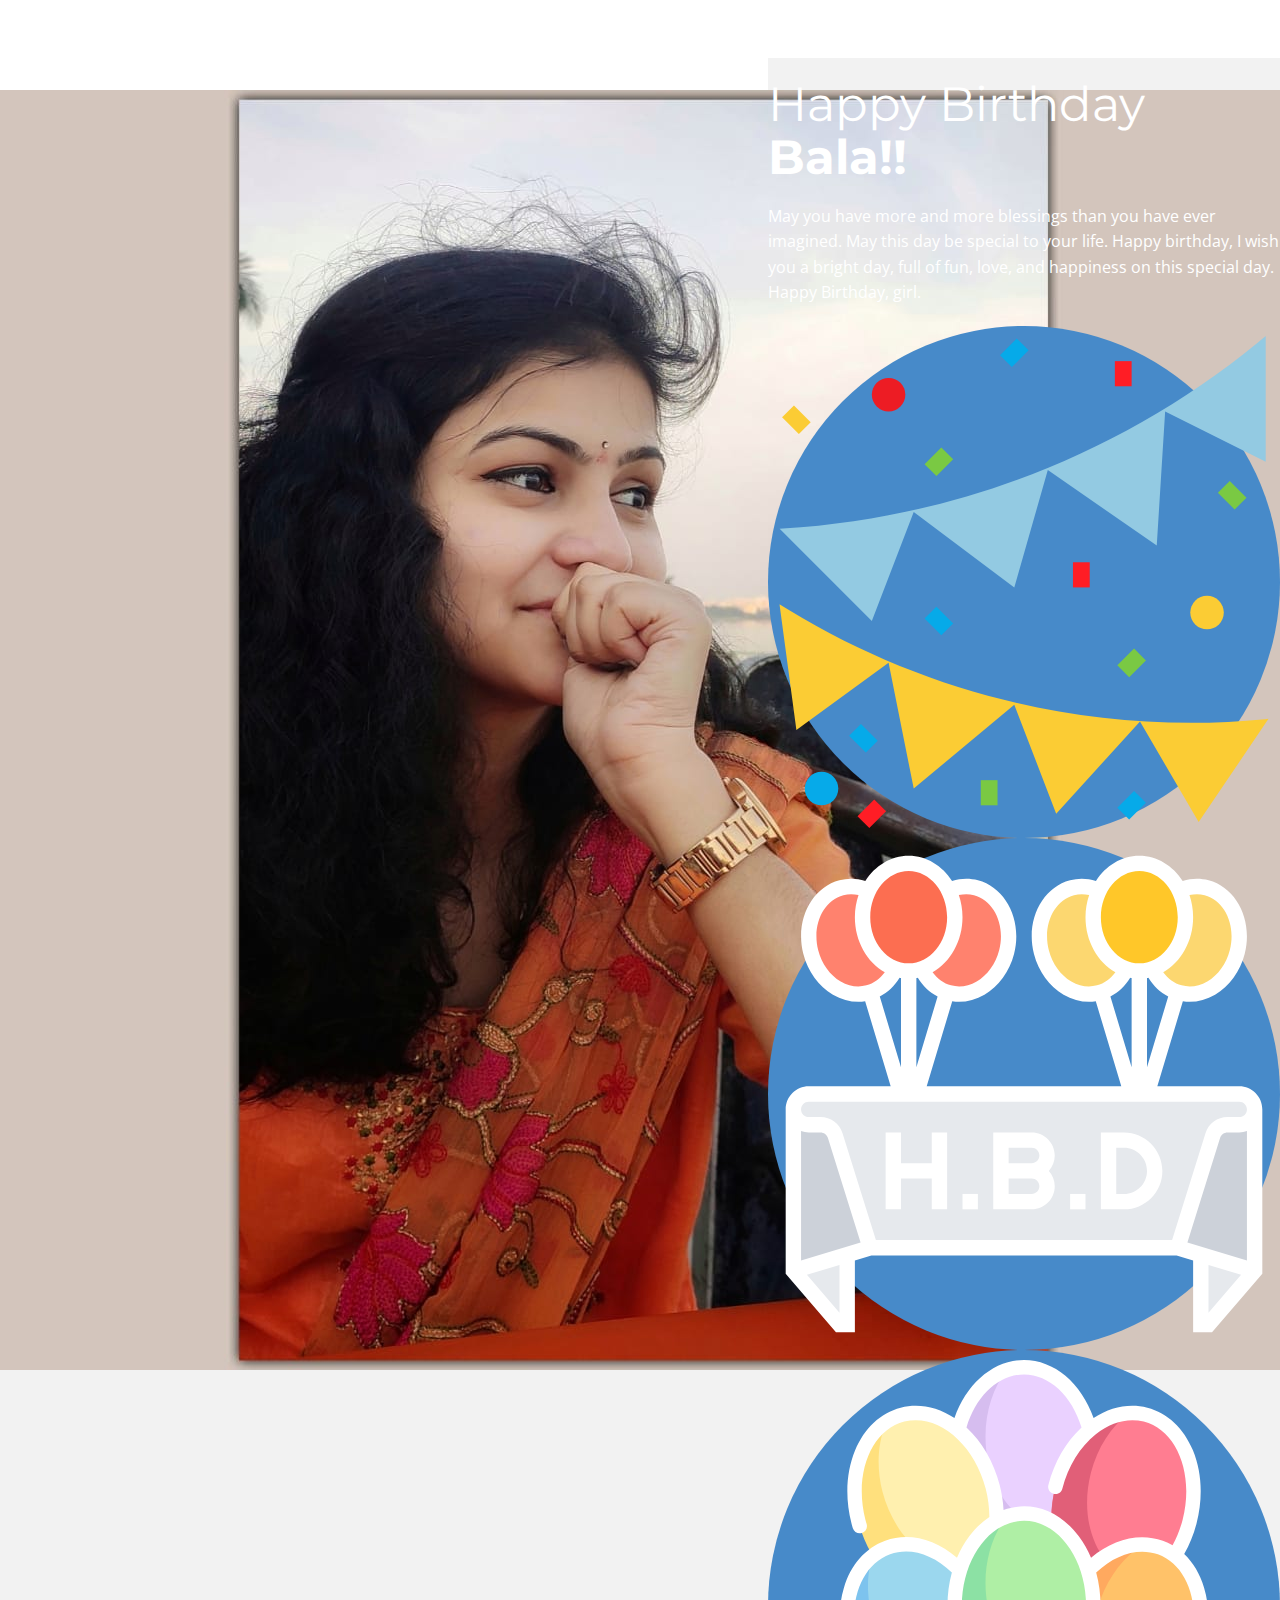
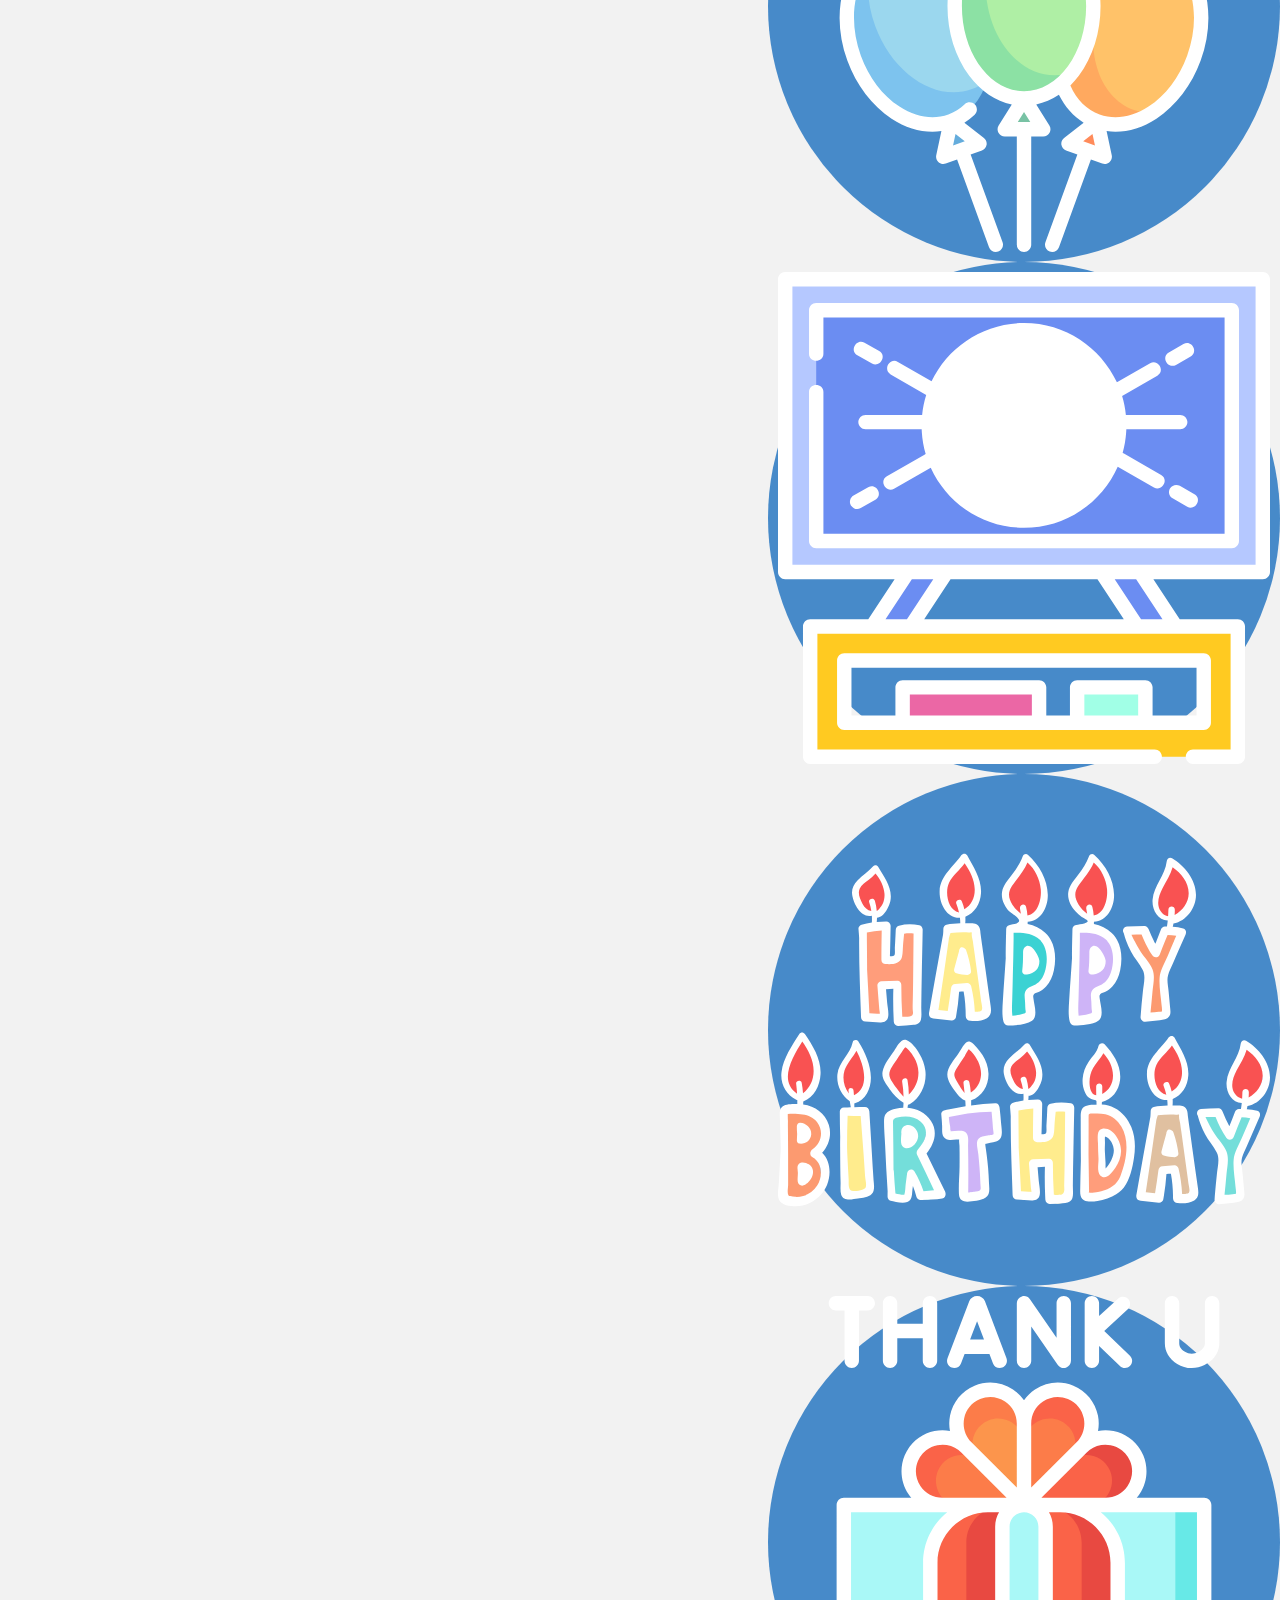
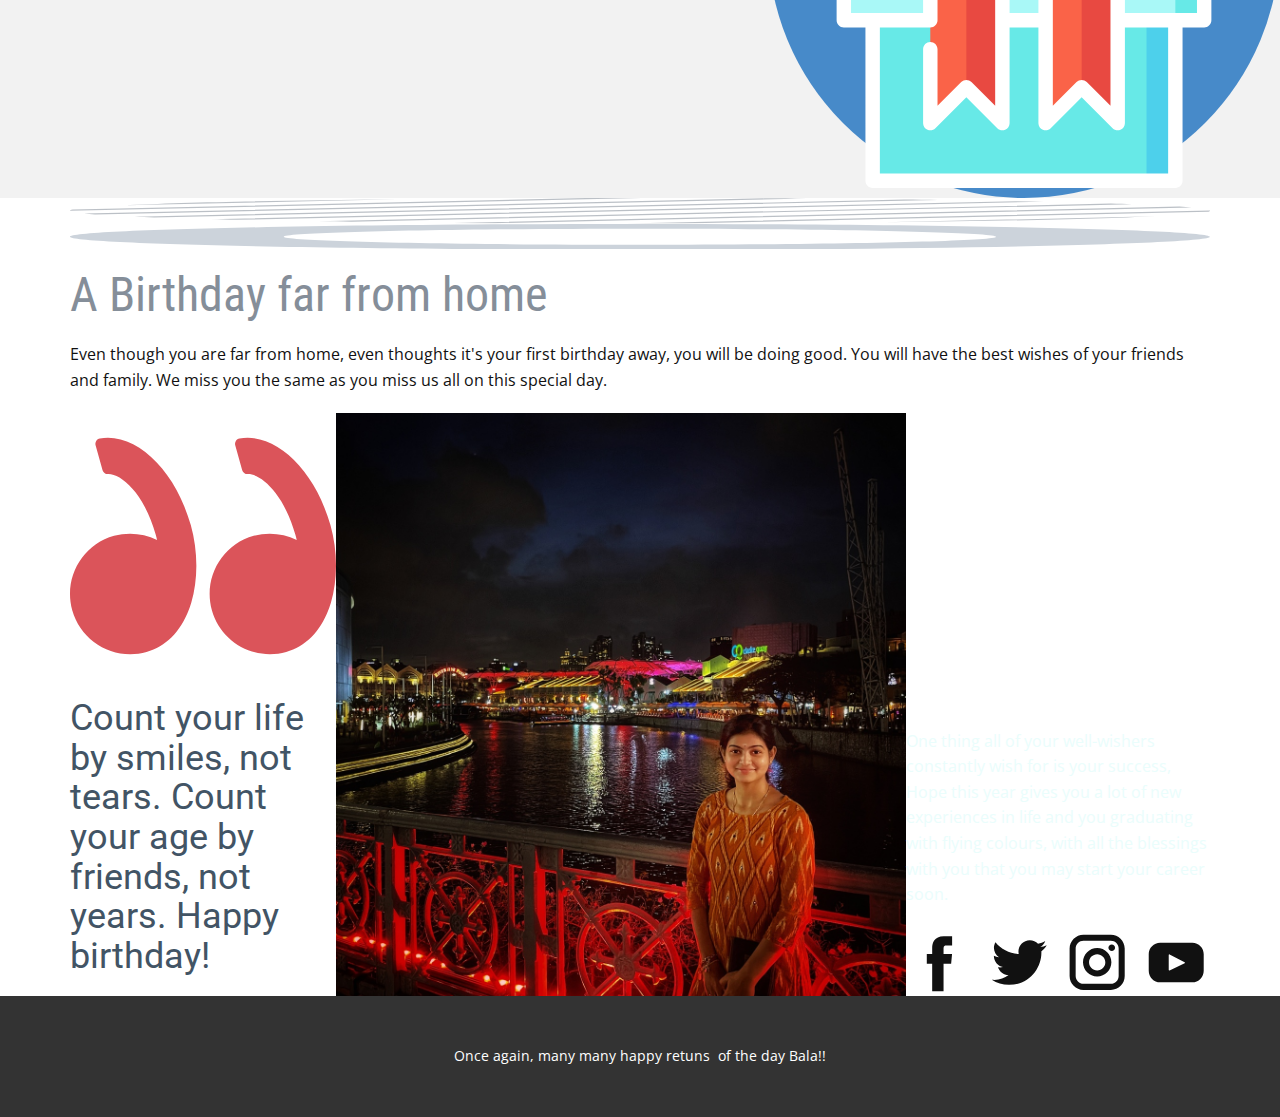
==== index.html @ 0601a1fd "Add files via upload" ====
<!DOCTYPE html>
<html style="font-size: 16px;">
  <head>
    <meta name="viewport" content="width=device-width, initial-scale=1.0">
    <meta charset="utf-8">
    <meta name="keywords" content="Happy BirthdayBala!!, A Birthday far from home, Count your life by smiles, not tears. Count your age by friends, not years. Happy birthday!">
    <meta name="description" content="">
    <meta name="page_type" content="np-template-header-footer-from-plugin">
    <title>Home</title>
    <link rel="stylesheet" href="nicepage.css" media="screen">
<link rel="stylesheet" href="Home.css" media="screen">
    <script class="u-script" type="text/javascript" src="jquery.js" defer=""></script>
    <script class="u-script" type="text/javascript" src="nicepage.js" defer=""></script>
    <meta name="generator" content="Nicepage 3.10.2, nicepage.com">
    <link id="u-theme-google-font" rel="stylesheet" href="https://fonts.googleapis.com/css?family=Roboto:100,100i,300,300i,400,400i,500,500i,700,700i,900,900i|Open+Sans:300,300i,400,400i,600,600i,700,700i,800,800i">
    <link id="u-page-google-font" rel="stylesheet" href="https://fonts.googleapis.com/css?family=Montserrat:100,100i,200,200i,300,300i,400,400i,500,500i,600,600i,700,700i,800,800i,900,900i|Roboto+Condensed:300,300i,400,400i,700,700i">
    
    
    
    
    <script type="application/ld+json">{
		"@context": "http://schema.org",
		"@type": "Organization",
		"name": "",
		"url": "index.html"
}</script>
    <meta property="og:title" content="Home">
    <meta property="og:type" content="website">
    <meta name="theme-color" content="#478ac9">
    <link rel="canonical" href="index.html">
    <meta property="og:url" content="index.html">
  </head>
  <body data-home-page="Home.html" data-home-page-title="Home" class="u-body"><header class="u-clearfix u-header u-header" id="sec-479a"><div class="u-clearfix u-sheet u-sheet-1"></div></header>
    <section class="u-clearfix u-grey-5 u-section-1" id="carousel_3a29">
      <div class="u-expanded-height-sm u-expanded-height-xs u-palette-3-base u-shape u-shape-rectangle u-shape-1"></div>
      <div class="u-clearfix u-layout-wrap u-layout-wrap-1">
        <div class="u-gutter-0 u-layout">
          <div class="u-layout-row">
            <div class="u-container-style u-layout-cell u-left-cell u-size-36 u-layout-cell-1">
              <div class="u-container-layout u-container-layout-1">
                <div class="u-gradient u-shape u-shape-rectangle u-shape-2"></div>
                <div class="u-border-16 u-border-white u-shape u-shape-rectangle u-shape-3"></div>
                <img class="u-image u-image-1" src="images/WhatsAppImage2021-04-02at12.56.44PM.jpeg" data-image-width="1280" data-image-height="1280">
              </div>
            </div>
            <div class="u-align-left u-container-style u-layout-cell u-right-cell u-size-24 u-layout-cell-2">
              <div class="u-container-layout u-container-layout-2">
                <h1 class="u-custom-font u-font-montserrat u-text u-text-body-alt-color u-text-1">Happy Birthday<br>
                  <span style="font-weight: 700;">Bala!!</span>
                </h1>
                <p class="u-text u-text-body-alt-color u-text-2">May you have more and more blessings than you have ever imagined. May this day be special to your life. Happy birthday, I wish you a bright day, full of fun, love, and happiness on this special day. Happy Birthday, girl.</p><span class="u-icon u-icon-circle u-palette-1-base u-spacing-10 u-icon-1"><svg class="u-svg-link" preserveAspectRatio="xMidYMin slice" viewBox="0 0 469.656 469.656" style=""><use xmlns:xlink="http://www.w3.org/1999/xlink" xlink:href="#svg-2077"></use></svg><svg class="u-svg-content" viewBox="0 0 469.656 469.656" x="0px" y="0px" id="svg-2077" style="enable-background:new 0 0 469.656 469.656;"><path style="fill:#93CAE2;" d="M465.56,0c-2.667,2.224-5.333,4.432-8,6.624C329.01,111.765,170.615,173.755,4.848,183.8L1.56,184  l88,88l40-104l96,72l32-112l104,72l8-128l96,48V0z"></path><g><path style="fill:#FBCC34;" d="M1.424,256c2.856,1.776,5.72,3.544,8.6,5.28c136.359,83.231,296.072,119.899,455.08,104.48   l3.128-0.312L401.56,464l-56-96l-80,88l-40-104l-96,80l-24-120l-88,64L1.432,256"></path><circle style="fill:#FBCC34;" cx="409.56" cy="264" r="16"></circle>
</g><circle style="fill:#06AAE9;" cx="41.56" cy="432" r="16"></circle><circle style="fill:#ED1C24;" cx="105.56" cy="56" r="16"></circle><path style="fill:#FBCC34;" d="M3.904,77.657l11.314-11.314l15.998,15.998L19.902,93.655L3.904,77.657z"></path><path style="fill:#FF1D25;" d="M321.56,24h16v24h-16V24z"></path><path style="fill:#06AAE9;" d="M211.904,18.343l15.998-15.998l11.314,11.314l-15.998,15.998L211.904,18.343z"></path><g><path style="fill:#7AC943;" d="M139.908,122.338l15.998-15.998l11.314,11.314l-15.998,15.998L139.908,122.338z"></path><path style="fill:#7AC943;" d="M419.91,149.659l11.314-11.314l15.998,15.998l-11.314,11.314L419.91,149.659z"></path>
</g><path style="fill:#FF1D25;" d="M281.56,216h16v24h-16V216z"></path><path style="fill:#7AC943;" d="M323.909,314.331l15.998-15.998l11.314,11.314l-15.998,15.998L323.909,314.331z"></path><path style="fill:#06AAE9;" d="M139.908,269.655l11.314-11.314l15.998,15.998l-11.314,11.314L139.908,269.655z"></path><path style="fill:#7AC943;" d="M193.56,424h16v24h-16V424z"></path><path style="fill:#06AAE9;" d="M67.865,381.659l11.314-11.314l15.998,15.998l-11.314,11.314L67.865,381.659z"></path><path style="fill:#FF1D25;" d="M75.873,458.342l15.998-15.998l11.314,11.314l-15.998,15.998L75.873,458.342z"></path><path style="fill:#06AAE9;" d="M323.908,450.338l15.998-15.998l11.314,11.314l-15.998,15.998L323.908,450.338z"></path></svg></span><span class="u-icon u-icon-circle u-palette-1-base u-spacing-10 u-icon-2"><svg class="u-svg-link" preserveAspectRatio="xMidYMin slice" viewBox="0 0 64 64" style=""><use xmlns:xlink="http://www.w3.org/1999/xlink" xlink:href="#svg-020d"></use></svg><svg class="u-svg-content" viewBox="0 0 64 64" id="svg-020d"><g><g><g><path d="m15.31 15.72c-.69 1.44-1.83 2.55-3.29 3.03-.08.03-.17.06-.26.08-3.17.85-6.53-1.52-7.5-5.29-.97-3.78.82-7.52 3.98-8.37 1.21-.32 2.44-.17 3.56.34-.51 1.02-.8 2.21-.8 3.49 0 3.19 1.82 5.87 4.31 6.72z" fill="#ff826e"></path>
</g><g><path d="m25.76 5.17c3.16.85 4.95 4.59 3.98 8.37-.97 3.77-4.33 6.14-7.5 5.29-.09-.02-.18-.05-.26-.08-1.46-.48-2.6-1.59-3.29-3.03 2.49-.85 4.31-3.53 4.31-6.72 0-1.28-.29-2.47-.8-3.49 1.12-.51 2.35-.66 3.56-.34z" fill="#ff826e"></path>
</g><g><path d="m22.2 5.51c.51 1.02.8 2.21.8 3.49 0 3.19-1.82 5.87-4.31 6.72-.54.18-1.1.28-1.69.28s-1.15-.1-1.69-.28c-2.49-.85-4.31-3.53-4.31-6.72 0-1.28.29-2.47.8-3.49 1.04-2.1 2.98-3.51 5.2-3.51s4.16 1.41 5.2 3.51z" fill="#fc6e51"></path>
</g><g><path d="m55.76 5.17c3.16.85 4.95 4.59 3.98 8.37-.97 3.77-4.33 6.14-7.5 5.29-.09-.02-.18-.05-.26-.08-1.46-.48-2.6-1.59-3.29-3.03 2.49-.85 4.31-3.53 4.31-6.72 0-1.28-.29-2.47-.8-3.49 1.12-.51 2.35-.66 3.56-.34z" fill="#fcd770"></path>
</g><g><path d="m48.69 15.72c-.54.18-1.1.28-1.69.28s-1.15-.1-1.69-.28c-2.49-.85-4.31-3.53-4.31-6.72 0-1.28.29-2.47.8-3.49 1.04-2.1 2.98-3.51 5.2-3.51s4.16 1.41 5.2 3.51c.51 1.02.8 2.21.8 3.49 0 3.19-1.82 5.87-4.31 6.72z" fill="#ffc729"></path>
</g><g><path d="m45.31 15.72c-.69 1.44-1.83 2.55-3.29 3.03-.08.03-.17.06-.26.08-3.17.85-6.53-1.52-7.5-5.29-.97-3.78.82-7.52 3.98-8.37 1.21-.32 2.44-.17 3.56.34-.51 1.02-.8 2.21-.8 3.49 0 3.19 1.82 5.87 4.31 6.72z" fill="#fcd770"></path>
</g><g><path d="m9 52.9v9.1h-1l-6-7z" fill="#e6e9ed"></path>
</g><g><path d="m62 55-6 7h-1v-9.1z" fill="#e6e9ed"></path>
</g><g><path d="m48 32h12c.55 0 1.05.22 1.41.59.37.36.59.86.59 1.41 0 1.1-.9 2-2 2h-1.53c-.87 0-1.65.57-1.91 1.4l-4.56 14.6h-40l-4.56-14.6c-.26-.83-1.04-1.4-1.91-1.4h-1.53c-.55 0-1.05-.22-1.41-.59-.37-.36-.59-.86-.59-1.41 0-1.1.9-2 2-2h12 1 1 28 1z" fill="#e6e9ed"></path>
</g><g><path d="m4 36h1.53c.87 0 1.65.57 1.91 1.4l4.56 14.6-3 .9-7 2.1v-21c0 .55.22 1.05.59 1.41.36.37.86.59 1.41.59z" fill="#ccd1d9"></path>
</g><g><path d="m62 34v21l-7-2.1-3-.9 4.56-14.6c.26-.83 1.04-1.4 1.91-1.4h1.53c1.1 0 2-.9 2-2z" fill="#ccd1d9"></path>
</g>
</g><g><path d="m20 41h-4v-4h-2v10h2v-4h4v4h2v-10h-2z"></path><path d="m33 37h-5v10h5c1.654 0 3-1.346 3-3 0-.768-.29-1.469-.766-2 .476-.531.766-1.232.766-2 0-1.654-1.346-3-3-3zm0 8h-3v-2h3c.552 0 1 .449 1 1s-.448 1-1 1zm0-4h-3v-2h3c.552 0 1 .449 1 1s-.448 1-1 1z"></path><path d="m45 37h-3v10h3c2.757 0 5-2.243 5-5s-2.243-5-5-5zm0 8h-1v-6h1c1.654 0 3 1.346 3 3s-1.346 3-3 3z"></path><path d="m24 45h2v2h-2z"></path><path d="m38 45h2v2h-2z"></path><path d="m60 31h-10.656l3.322-11.071c.292.043.585.07.88.07 1.128 0 2.265-.312 3.308-.922 1.862-1.088 3.266-3.017 3.851-5.292 1.104-4.294-1-8.591-4.689-9.579-1.106-.296-2.256-.258-3.374.079-1.274-1.987-3.326-3.285-5.642-3.285s-4.367 1.298-5.642 3.285c-1.117-.337-2.266-.375-3.372-.079-3.689.988-5.793 5.285-4.689 9.579.585 2.275 1.988 4.204 3.851 5.292 1.043.61 2.18.922 3.308.922.295 0 .588-.027.88-.07l3.32 11.071h-25.312l3.322-11.071c.292.043.585.07.88.07 1.128 0 2.265-.312 3.308-.922 1.862-1.088 3.266-3.017 3.851-5.292 1.104-4.294-1-8.591-4.689-9.579-1.105-.296-2.255-.258-3.372.079-1.277-1.987-3.328-3.285-5.644-3.285s-4.367 1.298-5.642 3.285c-1.117-.337-2.267-.375-3.373-.079-3.689.988-5.793 5.285-4.689 9.579.585 2.275 1.988 4.204 3.851 5.292 1.043.61 2.18.922 3.308.922.295 0 .588-.027.88-.07l3.321 11.071h-10.656c-1.654 0-3 1.346-3 3v21.37l6.54 7.63h2.46v-9.356l2.147-.644h39.706l2.147.644v9.356h2.46l6.54-7.63v-21.37c0-1.654-1.346-3-3-3zm-9.239-11.684-2.761 9.203v-11.61c.062-.01.124-.02.186-.032.654 1.07 1.535 1.902 2.575 2.439zm-4.947-2.44c.062.012.124.022.186.032v11.611l-2.761-9.203c1.04-.537 1.921-1.369 2.575-2.44zm9.683-10.738c2.636.706 4.102 3.913 3.27 7.149-.453 1.762-1.518 3.243-2.922 4.063-1.081.631-2.238.808-3.342.512-.955-.256-1.778-.852-2.393-1.706 2.301-1.312 3.89-4.023 3.89-7.156 0-1.016-.173-1.986-.477-2.881.662-.15 1.332-.154 1.974.019zm-8.497-3.138c2.757 0 5 2.691 5 6s-2.243 6-5 6-5-2.691-5-6 2.243-6 5-6zm-8.845 14.35c-1.404-.821-2.469-2.302-2.922-4.063-.832-3.236.634-6.443 3.27-7.149.64-.172 1.31-.169 1.974-.019-.304.895-.477 1.865-.477 2.881 0 3.134 1.589 5.845 3.89 7.156-.615.854-1.439 1.45-2.393 1.706-1.103.297-2.261.119-3.342-.512zm-17.394 1.966-2.761 9.203v-11.61c.062-.01.124-.02.186-.032.654 1.07 1.535 1.902 2.575 2.439zm-4.947-2.44c.062.012.124.022.186.032v11.611l-2.761-9.203c1.04-.537 1.921-1.369 2.575-2.44zm9.683-10.738c2.636.706 4.102 3.913 3.27 7.149-.453 1.762-1.518 3.243-2.922 4.063-1.081.631-2.238.808-3.342.512-.955-.256-1.778-.852-2.393-1.706 2.301-1.312 3.89-4.023 3.89-7.156 0-1.016-.173-1.986-.477-2.881.663-.15 1.332-.154 1.974.019zm-8.497-3.138c2.757 0 5 2.691 5 6s-2.243 6-5 6-5-2.691-5-6 2.243-6 5-6zm-8.845 14.35c-1.404-.821-2.469-2.302-2.922-4.063-.832-3.236.634-6.443 3.27-7.149.641-.172 1.31-.169 1.974-.019-.304.895-.477 1.865-.477 2.881 0 3.134 1.589 5.845 3.89 7.156-.615.854-1.439 1.45-2.393 1.706-1.103.297-2.261.119-3.342-.512zm-5.155 19.466c.314.112.648.184 1 .184h1.529c.44 0 .823.282.955.702l4.259 13.631-7.743 2.323zm5 23.647-4.24-4.947 4.24-1.272zm4.735-9.463-4.342-13.895c-.393-1.259-1.544-2.105-2.864-2.105h-1.529c-.552 0-1-.449-1-1s.448-1 1-1h56c.552 0 1 .449 1 1s-.448 1-1 1h-1.529c-1.319 0-2.471.846-2.863 2.105l-4.343 13.895zm40.521.333 4.259-13.632c.132-.419.515-.701.956-.701h1.529c.352 0 .686-.072 1-.184v16.84zm2.744 9.13v-6.219l4.24 1.272z"></path>
</g>
</g></svg></span><span class="u-icon u-icon-circle u-palette-1-base u-spacing-10 u-icon-3"><svg class="u-svg-link" preserveAspectRatio="xMidYMin slice" viewBox="0 0 512.002 512.002" style=""><use xmlns:xlink="http://www.w3.org/1999/xlink" xlink:href="#svg-d1f4"></use></svg><svg class="u-svg-content" viewBox="0 0 512.002 512.002" id="svg-d1f4"><g><g><path d="m209.681 399.255-32.762-31.421-4.9 45.129z" fill="#64acdc"></path><path d="m302.321 399.255 32.767-31.435 4.895 45.143z" fill="#ff8b5a"></path><path d="m235.982 384.251 20.04-40.08 20.04 40.08z" fill="#78c2a4"></path><ellipse cx="256.022" cy="103.692" fill="#ead1ff" rx="72.144" ry="96.192"></ellipse><path d="m288.086 175.835c-39.844 0-72.144-43.067-72.144-96.192 0-27.055 8.406-51.46 21.89-68.938-31.021 10.765-53.954 48.254-53.954 92.986 0 53.125 32.3 96.192 72.144 96.192 19.553 0 37.26-10.411 50.254-27.254-5.821 2.021-11.895 3.206-18.19 3.206z" fill="#d6bdef"></path><path d="m223.418 132.413c-13.301-51.433-55.355-85.04-93.93-75.064s-59.063 59.758-45.761 111.191c0 0 55.355 85.04 93.93 75.064s59.063-59.758 45.761-111.191z" fill="#fff0af"></path><path d="m202.678 212.294c-38.575 9.976-80.629-23.632-93.93-75.064-6.774-26.193-4.747-51.926 3.932-72.223-27.338 18.189-40.153 60.226-28.953 103.533 13.301 51.433 55.355 85.04 93.93 75.064 18.93-4.896 33.467-19.409 41.829-38.968-5.129 3.414-10.713 6.082-16.808 7.658z" fill="#ffe07d"></path><ellipse cx="358.472" cy="150.477" fill="#ff7d91" rx="96.192" ry="72.144" transform="matrix(.25 -.968 .968 .25 123.034 459.854)"></ellipse><path d="m371.451 228.351c-38.575-9.976-59.063-59.758-45.761-111.191 6.774-26.193 21.023-47.717 38.453-61.262-32.729 2.655-64.317 33.208-75.517 76.515-13.301 51.433 7.186 101.215 45.761 111.191 18.93 4.896 38.68-.751 55.477-13.803-6.141.499-12.318.126-18.413-1.45z" fill="#e15f78"></path><path d="m214.819 260.914c-18.17-49.921-63.251-79.343-100.692-65.716s-53.063 65.144-34.893 115.065 60.993 77.364 98.434 63.737 55.321-63.165 37.151-113.086z" fill="#9bd7ee"></path><path d="m201.831 342.415c-37.441 13.627-82.523-15.795-100.692-65.716-9.253-25.423-9.702-51.232-3.009-72.267-25.469 20.726-34.196 63.797-18.897 105.832 18.17 49.921 63.251 79.343 100.692 65.716 18.374-6.688 31.452-22.527 37.902-42.798-4.779 3.889-10.08 7.08-15.996 9.233z" fill="#7dc3ee"></path><ellipse cx="365.018" cy="285.589" fill="#ffc269" rx="96.192" ry="72.144" transform="matrix(.342 -.94 .94 .342 -28.191 530.916)"></ellipse><path d="m370.474 364.348c-37.441-13.627-53.063-65.144-34.893-115.065 9.253-25.423 25.499-45.482 44.148-57.294-32.832-.494-67.204 26.891-82.503 68.925-18.17 49.921-2.548 101.438 34.893 115.065 18.374 6.688 38.574 2.96 56.544-8.422-6.161-.093-12.274-1.056-18.189-3.209z" fill="#ffa95f"></path><ellipse cx="256.022" cy="255.995" fill="#afefa5" rx="72.144" ry="96.192"></ellipse><path d="m288.086 328.139c-39.844 0-72.144-43.067-72.144-96.192 0-27.055 8.406-51.46 21.89-68.938-31.021 10.765-53.954 48.254-53.954 92.986 0 53.125 32.3 96.192 72.144 96.192 19.553 0 37.26-10.411 50.254-27.254-5.821 2.02-11.895 3.206-18.19 3.206z" fill="#8ce1a4"></path>
</g><path d="m443.396 236.944c-4.308-14.208-11.393-26.069-20.672-34.928 5.608-9.918 9.935-20.71 12.883-32.15 6.814-26.441 5.459-53.386-3.816-75.871-9.583-23.229-26.427-39.003-47.429-44.417-18.52-4.774-38.106-.925-55.929 10.821-12.837-36.494-41.033-60.399-72.411-60.399-31.382 0-59.574 23.903-72.41 60.4-17.823-11.745-37.406-15.594-55.929-10.821-21.002 5.413-37.846 21.187-47.429 44.417-9.275 22.484-10.631 49.429-3.816 75.872.45 1.746.938 3.495 1.449 5.198.975 3.249 3.955 5.346 7.181 5.346.714 0 1.44-.103 2.158-.318 3.968-1.19 6.219-5.372 5.028-9.339-.455-1.517-.889-3.075-1.291-4.631-12.205-47.358 5.947-93.124 40.463-102.02 34.519-8.895 72.528 22.395 84.733 69.752 2.539 9.849 3.803 19.777 3.785 29.567-7.678 5.068-14.744 11.797-20.936 20.054-5.064 6.753-9.319 14.277-12.742 22.348-23.13-19.864-50.528-26.49-74.747-17.675-20.381 7.418-35.621 24.747-42.913 48.793-7.059 23.276-5.802 50.226 3.537 75.884 9.339 25.659 25.7 47.111 46.068 60.404 13.809 9.012 28.375 13.607 42.521 13.607 3.133 0 6.243-.24 9.321-.693l-5.371 25.256c-.567 2.667.357 5.431 2.415 7.22 1.387 1.206 3.141 1.84 4.922 1.84.861 0 1.729-.148 2.564-.452l11.784-4.289 33.246 91.343c1.109 3.046 3.985 4.937 7.048 4.937.852 0 1.718-.146 2.564-.454 3.893-1.417 5.899-5.721 4.483-9.613l-33.246-91.343 11.783-4.289c2.562-.933 4.417-3.182 4.843-5.875s-.642-5.405-2.791-7.083l-20.353-15.899c3.808-2.354 7.391-5.123 10.714-8.301 2.993-2.863 3.099-7.611.236-10.604-2.863-2.994-7.611-3.099-10.604-.236-4.983 4.766-10.693 8.341-16.972 10.626-15.836 5.765-33.916 2.83-50.909-8.26-17.668-11.531-31.935-30.344-40.171-52.973-16.727-45.956-3.084-93.261 30.411-105.452 20.472-7.451 44.371-.339 64.274 19.014-2.986 11.009-4.545 22.721-4.545 34.735 0 27.306 8.037 53.06 22.63 72.518 12.083 16.111 27.489 26.414 44.294 29.873l-13.681 21.89c-1.445 2.312-1.521 5.226-.2 7.611 1.322 2.385 3.833 3.864 6.56 3.864h12.54v112.74c0 4.142 3.358 7.5 7.5 7.5s7.5-3.358 7.5-7.5v-112.739h12.54c2.727 0 5.238-1.479 6.56-3.864 1.321-2.385 1.245-5.299-.2-7.611l-13.681-21.89c8.266-1.702 16.195-5.054 23.554-9.946 6.233 12.447 15.058 22.352 25.784 28.989l-20.375 15.916c-2.149 1.679-3.217 4.391-2.791 7.083s2.281 4.942 4.843 5.875l11.783 4.289-33.244 91.336c-1.417 3.892.59 8.196 4.483 9.613.847.308 1.712.454 2.564.454 3.063 0 5.94-1.892 7.048-4.937l33.243-91.335 11.784 4.289c.835.304 1.703.452 2.564.452 1.781 0 3.535-.634 4.922-1.84 2.058-1.789 2.982-4.553 2.415-7.22l-5.371-25.256c3.078.453 6.188.693 9.321.693 14.144 0 28.713-4.596 42.521-13.607 20.368-13.293 36.729-34.745 46.068-60.404 9.342-25.66 10.598-52.609 3.54-75.885zm-261.227 164.344 2.554-12.011 9.677 7.559zm48.516-271.175c-6.141-23.826-18.3-44.783-34.535-59.821 9.9-33.214 33.644-55.292 59.872-55.292 26.225 0 49.972 22.08 59.872 55.292-16.234 15.038-28.394 35.995-34.534 59.82-1.034 4.011 1.38 8.101 5.391 9.134 4.01 1.032 8.1-1.379 9.134-5.391 6.01-23.319 18.391-43.423 34.861-56.609 15.841-12.681 33.555-17.348 49.872-13.143 34.517 8.896 52.668 54.662 40.463 102.019-2.449 9.503-5.976 18.474-10.476 26.773-3.211-1.866-6.588-3.458-10.123-4.745-23.9-8.697-51.749-1.905-74.706 17.671-3.423-8.069-7.677-15.593-12.741-22.344-15.077-20.103-35.325-31.174-57.013-31.174-7.31 0-14.455 1.263-21.295 3.7-.488-8.622-1.825-17.289-4.042-25.89zm-39.307 125.882c0-48.905 28.999-88.692 64.644-88.692s64.644 39.787 64.644 88.692-28.999 88.691-64.644 88.691c-35.645.001-64.644-39.786-64.644-88.691zm58.136 120.755 6.508-10.413 6.508 10.413zm68.088 20.086 9.677-7.559 2.554 12.011zm108.161-89.138c-8.236 22.629-22.502 41.442-40.171 52.973-16.993 11.09-35.071 14.024-50.909 8.26-13.219-4.811-23.887-15.493-30.433-30.296 3.086-3.064 6.023-6.44 8.785-10.122 14.594-19.458 22.631-45.212 22.631-72.518 0-12.025-1.562-23.747-4.553-34.766 19.667-19.065 44.02-26.344 64.24-18.984 33.494 12.192 47.137 59.498 30.41 105.453z"></path>
</g></svg></span><span class="u-icon u-icon-circle u-palette-1-base u-spacing-10 u-icon-4"><svg class="u-svg-link" preserveAspectRatio="xMidYMin slice" viewBox="0 0 512 512" style=""><use xmlns:xlink="http://www.w3.org/1999/xlink" xlink:href="#svg-26cd"></use></svg><svg class="u-svg-content" viewBox="0 0 512 512" id="svg-26cd"><g><g><g><g><g fill="#6b8df2"><path d="m135.317 373.33h-40.253l53.768-81.743h40.253z"></path><path d="m376.683 373.33h40.253l-53.768-81.743h-40.253z"></path>
</g><path d="m7.5 7.5h497v304.716h-497z" fill="#b5c8ff"></path><path d="m136.003-56.381h239.994v432.479h-239.994z" fill="#6b8df2" transform="matrix(0 1 -1 0 415.858 -96.142)"></path>
</g><g><g><circle cx="256" cy="159.612" fill="#fff" r="99.081"></circle>
</g>
</g>
</g><g><path d="m33.496 368.916v135.584h445.008c0-45.195 0-90.389 0-135.584zm409.546 100.122h-374.084v-64.66h374.084z" fill="#ffca21"></path><g><path d="m129.692 432.215h142v36.822h-142z" fill="#eb67a5"></path><path d="m311.308 432.215h71v36.822h-71z" fill="#a1ffe6"></path>
</g>
</g>
</g><g><path d="m504.5 0h-497c-4.143 0-7.5 3.357-7.5 7.5v304.717c0 4.143 3.357 7.5 7.5 7.5h113.853l-27.428 41.699h-60.429c-4.143 0-7.5 3.357-7.5 7.5v135.584c0 4.143 3.357 7.5 7.5 7.5h358.512c4.143 0 7.5-3.357 7.5-7.5s-3.357-7.5-7.5-7.5h-351.012v-120.584h430.008v120.584h-39.14c-4.143 0-7.5 3.357-7.5 7.5s3.357 7.5 7.5 7.5h46.64c4.143 0 7.5-3.357 7.5-7.5v-135.584c0-4.143-3.357-7.5-7.5-7.5h-60.429l-27.428-41.699h113.853c4.143 0 7.5-3.357 7.5-7.5v-304.717c0-4.143-3.357-7.5-7.5-7.5zm-365.195 319.717h22.3l-27.428 41.699h-22.3zm193.137 0 27.428 41.699h-207.74l27.428-41.699zm67.681 41.699h-22.3l-27.428-41.699h22.3zm96.877-56.699h-120.132c-.041-.001-.081 0-.122 0h-40.131c-.041-.001-.081 0-.122 0h-161.01c-.028 0-.056 0-.084 0h-40.169c-.028 0-.056 0-.084 0h-120.146v-289.717h482z"></path><path d="m39.761 287.355h432.479c4.143 0 7.5-3.357 7.5-7.5v-239.994c0-4.143-3.357-7.5-7.5-7.5h-432.479c-4.143 0-7.5 3.357-7.5 7.5v45.283c0 9.697 15 9.697 15 0v-37.783h417.479v224.994h-417.479v-147.488c0-9.697-15-9.697-15 0v154.988c0 4.143 3.357 7.5 7.5 7.5z"></path><path d="m91.095 148.686c-4.143 0-7.5 3.357-7.5 7.5s3.357 7.5 7.5 7.5h58.41c.337 8.926 1.775 17.575 4.186 25.813-.424.151-.842.336-1.246.569l-39.166 22.612c-8.623 4.98-.533 17.628 7.5 12.99l38.165-22.034c16.788 36.865 53.978 62.557 97.057 62.557 43.497 0 80.985-26.196 97.535-63.636l37.686 21.758c8.035 4.635 16.123-8.011 7.5-12.99l-39.166-22.612c-.292-.168-.592-.307-.896-.433 2.201-7.871 3.515-16.108 3.835-24.595h56.061c4.143 0 7.5-3.357 7.5-7.5s-3.357-7.5-7.5-7.5h-56.532c-.69-6.747-2.019-13.307-3.913-19.625l36.653-21.162c8.398-4.849.897-17.839-7.5-12.99l-34.55 19.948c-16.945-36.471-53.922-61.825-96.714-61.825-42.374 0-79.049 24.859-96.215 60.758l-35.049-20.236c-8.4-4.847-15.897 8.141-7.5 12.99l36.999 21.361c-2.083 6.671-3.527 13.622-4.259 20.78h-58.881zm164.905-80.655c50.498 0 91.581 41.083 91.581 91.581s-41.083 91.581-91.581 91.581-91.581-41.083-91.581-91.581 41.083-91.581 91.581-91.581z"></path><path d="m75.863 242.942c3.037 3.796 6.452 4.711 10.245 2.745l15.238-8.798c8.398-4.849.897-17.84-7.5-12.99l-15.238 8.798c-3.587 2.072-4.816 6.658-2.745 10.245z"></path><path d="m421.935 74.893-15.238 8.798c-8.623 4.98-.533 17.628 7.5 12.99l15.238-8.798c8.397-4.849.897-17.84-7.5-12.99z"></path><path d="m407.908 225.289c-2.071 3.587-.842 8.174 2.745 10.245l15.238 8.798c8.035 4.635 16.123-8.011 7.5-12.99l-15.238-8.798c-3.589-2.071-8.174-.843-10.245 2.745z"></path><path d="m105.304 82.334-15.238-8.797c-8.398-4.852-15.898 8.143-7.5 12.99l15.238 8.797c8.032 4.64 16.124-8.012 7.5-12.99z"></path><path d="m309.004 145.77h1.688v35.604c0 4.143 3.357 7.5 7.5 7.5s7.5-3.357 7.5-7.5v-43.104c0-4.143-3.357-7.5-7.5-7.5h-9.188c-4.143 0-7.5 3.357-7.5 7.5s3.357 7.5 7.5 7.5z"></path><path d="m188.961 153.891c4.075.793 8.006-1.854 8.803-5.918.321-1.643 1.766-2.834 3.434-2.834 1.815 0 3.312 1.398 3.485 3.184-.264 2.632-1.403 4.992-3.417 7.078-6.78 9.712-10.822 15.019-12.994 17.869-3.28 4.307-6.859 12.481 1.465 15.263.988.33 1.693.566 10.368.566 3.336 0 7.851-.035 14.012-.113 4.142-.052 7.457-3.452 7.404-7.594-.052-4.109-3.399-7.405-7.497-7.405-.032 0-.064 0-.097.001-2.482.031-5.063.057-7.533.073 1.966-2.7 4.337-6.014 7.171-10.074 3.066-4.391 6.135-9.787 6.135-15.318 0-10.217-8.3-18.529-18.502-18.529-8.821 0-16.457 6.287-18.154 14.949-.797 4.064 1.852 8.005 5.917 8.802z"></path><path d="m268.443 153.891c4.074.793 8.006-1.854 8.803-5.918.321-1.643 1.766-2.834 3.435-2.834 1.814 0 3.312 1.398 3.484 3.184-.264 2.632-1.403 4.992-3.416 7.078-6.78 9.712-10.822 15.018-12.994 17.869-2.853 3.743-4.736 6.217-3.509 10.206.729 2.369 2.588 4.26 4.973 5.057.988.33 1.693.566 10.368.566 3.336 0 7.851-.035 14.012-.113 4.142-.052 7.457-3.452 7.404-7.594-.052-4.109-3.399-7.405-7.497-7.405-.032 0-.064 0-.097.001-2.482.031-5.063.057-7.533.073 1.967-2.7 4.338-6.015 7.173-10.075 3.065-4.391 6.133-9.787 6.133-15.317 0-10.217-8.3-18.529-18.501-18.529-8.822 0-16.458 6.287-18.155 14.949-.797 4.064 1.853 8.005 5.917 8.802z"></path><path d="m241.953 189.753c10.991 0 19.933-8.956 19.933-19.965v-19.934c0-11.009-8.941-19.965-19.933-19.965s-19.933 8.956-19.933 19.965v19.934c.001 11.009 8.942 19.965 19.933 19.965zm-4.932-39.899c0-2.737 2.213-4.965 4.933-4.965s4.933 2.228 4.933 4.965v19.934c0 2.737-2.213 4.965-4.933 4.965s-4.933-2.228-4.933-4.965z"></path><path d="m450.542 469.037v-64.659c0-4.143-3.357-7.5-7.5-7.5h-374.084c-4.143 0-7.5 3.357-7.5 7.5v64.659c0 4.143 3.357 7.5 7.5 7.5h60.714c.006 0 .013.001.019.001h142c.007 0 .013-.001.019-.001h39.579c.006 0 .013.001.019.001h71c.007 0 .013-.001.019-.001h60.714c4.144 0 7.501-3.357 7.501-7.5zm-186.351-7.5h-127v-21.821h127zm110.618 0h-56v-21.821h56zm60.733 0h-45.733v-29.321c0-4.143-3.357-7.5-7.5-7.5h-71c-4.143 0-7.5 3.357-7.5 7.5v29.321h-24.617v-29.321c0-4.143-3.357-7.5-7.5-7.5h-142c-4.143 0-7.5 3.357-7.5 7.5v29.321h-45.734v-49.659h359.084z"></path>
</g>
</g></svg></span><span class="u-icon u-icon-circle u-palette-1-base u-spacing-10 u-icon-5"><svg class="u-svg-link" preserveAspectRatio="xMidYMin slice" viewBox="0 0 512 512" style=""><use xmlns:xlink="http://www.w3.org/1999/xlink" xlink:href="#svg-bf48"></use></svg><svg class="u-svg-content" viewBox="0 0 512 512" x="0px" y="0px" id="svg-bf48" style="enable-background:new 0 0 512 512;"><path style="fill:#FF9D7B;" d="M145.104,215.162c-0.797-8.493-1.151-17.023-2.521-25.456c-0.197-1.215-0.673-2.204-1.329-2.988  c0.133-1.141,0.259-2.283,0.397-3.422c0.855-7.013,2.547-13.904,3.396-20.879c0.695-5.719-2.02-11.501-8.31-12.197  c-5.983-0.662-9.345,4.299-10.414,9.512c-0.821,4.007-0.726,8.104-0.729,12.167c-0.002,2.27,0.326,4.892-0.202,7.099  c-0.938,3.92-4.378,3.754-7.862,3.701c-1.41-0.022-2.825,0.485-3.997,1.329c-0.941-0.134-1.89-0.072-2.777,0.209  c0.054-3.624-0.228-7.197-0.491-10.884c-0.179-2.492-0.188-4.985-0.465-7.448c0.24-4.386,0.856-9.019-0.906-13.137  c-2.803-6.551-10.225-4.612-14.572-0.182c-0.477-0.526-1.404-0.708-1.77,0.083c-3.334,7.22-2.194,17.215-1.797,24.936  c0.455,8.833,0.818,17.638,0.98,26.48c0.164,8.98,0.749,17.988,0.262,26.967c-0.358,6.605,2.521,9.955,8.889,11.736  c2.15,0.602,4.421-0.412,5.574-2.269c2.324-3.741,2.175-7.783,1.473-11.993c-0.865-5.188-1.859-10.214-2.36-15.473  c-0.128-1.354-0.241-2.707-0.354-4.061c3.031,1.665,5.67,0.688,7.841-1.518c0.304,0.032,0.616,0.054,0.942,0.059  c1.25,0.021,2.358-0.149,3.352-0.465c1.771,1.066,3.908,1.443,6.057,0.895c0.365-0.093,0.719-0.204,1.072-0.313  c-0.371,4.167-0.654,8.342-0.821,12.523c-0.228,5.736-1.648,11.878-0.06,17.518c2.208,7.841,9.09,11.7,16.943,9.533  c3.577-0.987,5.258-3.999,5.654-7.427C147.146,231.6,145.87,223.325,145.104,215.162z"></path><path style="fill:#FFEC8D;" d="M214.799,217.812c-0.988-8.576-2.648-17.041-3.83-25.589c-1.154-8.346-2.067-16.726-3.382-25.049  c-0.153-0.969-0.274-1.986-0.398-3.02c0.244-0.614,0.406-1.281,0.45-1.998c0.059-0.972,0.113-1.944,0.174-2.916  c0.018-0.285,0.037-0.569,0.057-0.854c0.069-0.301,0.141-0.602,0.215-0.902c0.595-2.444-0.217-4.958-2.217-6.503  c-1.428-1.103-3.673-1.655-5.528-1.114c-4.276-2.107-10.429-1.173-14.798,0.75c-2.402-2.169-6.995-1.103-7.359,3.144  c-0.156,1.847-0.371,3.693-0.623,5.54c-0.822,2.369-1.188,4.967-1.251,7.598c-2.347,12.228-6.118,24.389-9.169,36.254  c-1.997,7.771-3.84,15.57-4.8,23.547c-0.542,4.505-1.034,9.805,2.35,13.4c4.257,4.524,11.602,2.608,14.813-2.142  c2.797-4.136,2.836-9.707,3.18-14.521c0.287-4.016,1.162-8.337,2.482-12.805c0.104-0.008,0.209-0.021,0.313-0.029  c1.755-0.138,3.518-0.113,5.275-0.127c1.473-0.012,2.932-0.06,4.385-0.13c0.255,4.559,0.053,9.177,0.705,13.705  c0.84,5.821,2.063,11.366,4.434,16.762c3.055,6.955,12.008,3.472,14.242-1.862C217.189,232.58,215.561,224.423,214.799,217.812z"></path><path style="fill:#3BD2D3;" d="M276.49,156.906c-3.693-3.234-8.561-5.825-13.295-4.576c-1.076-0.639-2.225-1.164-3.461-1.538  c-1.81-0.549-4.098-0.291-5.85,0.694c-1.159-4.39-9.141-5.073-9.887,0.108c-2.432,16.885-4.118,33.791-5.064,50.822  c-0.445,8.021-0.396,16.065-0.073,24.089c0.171,4.23,0.214,8.898,2.726,11.989c0.914,2.887,3.189,5.325,6.252,6.122  c6.839,1.779,13.967-0.67,16.306-7.832c1.524-4.668,0.685-9.335,0.106-14.071c-0.068-0.563-0.021,0.348-0.111-1.081  c-0.086-1.37-0.188-2.801-0.029-4.17c0.291-2.509,1.387-4.704,2.84-6.707c1.772-1.395,3.449-2.9,4.945-4.6  c1.434-1.631,2.677-3.375,3.75-5.205c1.627-1.861,3.15-3.807,4.408-5.975C286.451,183.948,286.693,165.842,276.49,156.906z"></path><path style="fill:#CEB4F7;" d="M352.391,185.569c-0.438-10.662-3.556-26.144-12.853-32.75c-4.187-2.975-13.281-5.443-19.141-3.694  c-0.729-0.236-1.542-0.367-2.44-0.367c-6.692,0-8.709,7.266-6.046,11.644c-1.425,11.7-0.782,23.523-1.305,35.331  c-0.306,6.901-0.946,13.782-1.491,20.667c-0.522,6.599-0.402,13.344-1.436,19.884c-0.75,4.752,1.896,9.037,7.033,9.232  c6.264,0.239,12.021-1.68,14.102-8.151c1.968-6.117,0.852-14.05,0.996-20.371c0.004-0.218,0.023-0.47,0.044-0.727  c1.333,0.069,2.725-0.242,4.081-1.063C345.087,208.445,352.947,199.166,352.391,185.569z"></path><g><path style="fill:#FC9A70;" d="M403.707,153.945c-4.047,3.571-5.535,9.317-7.713,14.089c-1.104,2.419-2.217,4.858-3.237,7.327   c-3.513-5.793-6.308-11.994-10.148-17.705c-0.321-0.543-0.665-1.072-1.05-1.572c-0.01,0.007-0.019,0.015-0.027,0.021   c-0.366-0.508-0.736-1.014-1.124-1.511c-1.629-2.09-3.909-2.613-6.094-2.142c-1.112-0.454-2.333-0.742-3.683-0.863   c-4.79-0.429-6.57,5.099-4.968,8.658c0.536,1.193,1.309,2.141,2.227,3.014c0.38,0.947,0.536,2.003,0.849,3.098   c0.797,2.781,1.933,5.189,3.933,7.319c0.433,0.459,0.895,0.815,1.368,1.122c0.625,2.208,1.3,4.378,2.38,6.25   c3.257,5.646,8.243,10.407,12.691,15.11c0.068,0.072,0.144,0.134,0.215,0.203c-0.796,4.53-1.367,9.103-1.884,13.678   c-1.721,1.927-2.652,4.607-1.988,7.821c0.26,1.254,0.421,2.509,0.503,3.762c-0.808,4.695-1.78,9.373-1.88,14.137   c-0.178,8.422,12.768,12.677,16.592,4.494c3.83-8.196,4.004-17.402,2.165-26.167c0.386-6.535,0.833-13.061,2.124-19.494   c1.254-6.242,2.965-12.812,5.486-18.673c2.436-5.663,5.713-10.321,6.011-16.698C416.774,152.353,408.271,149.919,403.707,153.945z"></path><path style="fill:#FC9A70;" d="M44.252,376.712c2.485-7.81,5.278-18.695-1.438-25.193c-0.159-0.155-0.33-0.3-0.505-0.44   c-2.072-5.142-5.79-9.562-10.909-12.321c-9.279-5.002-21.016-4.315-23.863,7.593c-0.349,1.458-0.621,2.97-0.836,4.511   c-0.139,0.322-0.269,0.649-0.379,0.984c-1.178,3.585-0.971,7.688-0.344,11.518c0,0.388-0.003,0.779-0.002,1.162   c0.016,4.199,0.373,10.037,2.625,14.285c-0.021,0.457-0.039,0.913-0.064,1.368c-0.723,13.019-1.582,26.016-2.551,39.021   c-0.418,5.59-0.396,11.353,5.139,14.59c4.032,2.358,9.517,2.064,13.875,0.896c9.426-2.525,16.096-11.494,18.656-20.553   c2.572-9.099,0.51-18.623-4.507-26.389C41.098,384.196,42.987,380.68,44.252,376.712z"></path>
</g><path style="fill:#FFEC8D;" d="M94.266,393.565c-0.729-8.955-1.566-18.042-1.416-27.036c0.111-6.641,1.405-16.137-3.723-21.384  c-3.959-4.051-11.959-5.524-17.188-3.576c-6.767,2.521-6.462,8.676-5.74,14.677c0.785,6.522,0.775,12.945,0.971,19.517  c0.304,10.144,1.221,20.254,2.244,30.348c0.133,1.313,0.494,2.569,1.051,3.695c0.255,4.676,0.73,9.334,2.058,13.845  c1.079,3.666,5.624,7.081,9.583,5.441c3.52-1.458,7.373-2.357,10.121-5.176c2.627-2.694,3.74-6.397,3.955-10.072  C96.594,406.833,94.825,400.428,94.266,393.565z"></path><path style="fill:#74DEDA;" d="M158.777,401.348c-3.044-6.292-10.177-14.324-9.453-21.688c0.38-3.858,2.648-7.573,3.711-11.28  c1.277-4.451,1.701-9.071,0.703-13.625c-1.65-7.534-7.113-12.894-14.812-13.878c-6.038-0.771-11.991,1.113-16.474,4.974  c-2.139-0.128-4.354,1.263-4.65,4.213c-0.059,0.585-0.109,1.171-0.168,1.757c-2.719,4.995-3.514,11.046-3.881,16.62  c-0.342,5.184-0.078,10.979,1.879,15.961c-0.087,5.264-0.051,10.528,0.179,15.786c0.274,6.308,0.733,12.642,1.255,18.934  c0.488,5.899,1.586,11.141,6.67,14.743c3.468,2.457,8.496,0.523,10.547-2.766c3.236-5.19,3.467-11.291,3.637-17.231  c0.016-0.57,0.051-1.135,0.082-1.701c0.755,1.204,1.491,2.417,2.176,3.656c3.224,5.835,5.5,11.415,11.063,15.488  c4.881,3.573,10.607-0.542,12.435-5.059C166.877,418.34,162.219,408.463,158.777,401.348z M137.645,358.258  c-1.313-0.292-2.711-0.284-4.086-0.011c0.061-0.051,0.116-0.109,0.181-0.157C135.779,356.585,137.006,357.032,137.645,358.258z"></path><path style="fill:#CEB4F7;" d="M227.506,355.871c1.684-3.581,1.83-7.759-0.2-11.193c2.119-3.527,0.492-9.195-4.927-9.313  c-7.557-0.164-15.244,1.576-22.791,2.146c-5.867,0.443-12.652,0.239-18.354,1.882c-15.375,4.43-9.174,25.53,4.623,27.043  c2.791,0.306,5.668,0.214,8.558,0.044c-0.048,1.994,0.046,3.979,0.185,5.992c0.483,7.006,0.166,14.042,0.111,21.061  c-0.05,6.155-0.019,12.323-0.384,18.469c-0.306,5.149-0.333,10.83,2.419,15.387c3.406,5.639,11.076,5.243,14.564,0  c3.545-5.329,2.576-12.651,3.008-18.751c0.65-9.193-0.09-18.424-0.829-27.589c-0.062-0.761-0.419-6.964-0.669-10.106  c0.084,0.004,0.168,0.005,0.252,0.01c5.41,0.191,10.854-0.299,14.609-4.754C230.888,362.394,230.017,358.309,227.506,355.871z"></path><path style="fill:#FFEC8D;" d="M302.592,361.429c-0.141-6.493-0.162-13.701-2.223-19.914c-2.391-7.213-14.551-8.697-16.158,0  c-1.286,6.956-0.354,13.879-1.27,20.813c-0.092,0.7-0.201,1.611-0.425,2.374c-0.901,0.42-3.335,0.967-4.527,1.169  c-2.536,0.432-5.217,0.125-7.854,0.013c-0.092-2.002-0.178-4.003-0.268-6.001c-0.299-6.605,0.561-14.456-1.717-20.753  c-1.921-5.316-8.741-6.642-12.092-2.794c-2.633-1.182-6.199-0.447-6.689,2.958c-2.301,15.951-2.547,32.883-1.62,48.962  c0.427,7.402,0.979,14.698,0.851,22.113c-0.117,6.675,0.307,12.96,3.072,19.109c2.308,5.131,9.764,4.155,12.336,0  c2.994-4.836,2.548-10.661,1.955-16.076c-0.755-6.898-0.859-13.897-0.951-20.843c0.855,0.73,1.889,1.25,3.104,1.434  c3.152,0.478,7.063,1.264,10.27,0.941c0.434-0.044,0.748,0.033,0.955,0.122c0.412,1.214,0.417,2.986,0.559,4.122  c0.838,6.772,1.982,13.652,2.573,20.514c-0.163,3.56-0.112,7.118,0.726,10.329c2.616,10.033,18.979,8.238,18.404-2.491  c-0.084-1.58-0.225-3.15-0.4-4.716c0.112-1.649,0.441-3.548,0.462-4.974c0.054-3.74,0.036-7.479,0.046-11.219  c0.021-7.489,0.141-14.974,0.418-22.458C302.405,376.589,302.755,369.01,302.592,361.429z"></path><path style="fill:#FF9D7B;" d="M366.875,378.462c-0.612-5.813-2.441-11.428-5.244-16.527c-0.23-2.175-0.598-4.315-1.254-6.356  c-1.461-4.54-4.634-7.981-7.954-11.279c-2.903-2.884-6.325-2.303-8.626-0.304c-4.436-2.312-9.344-3.526-14.123-2.236  c-0.012-0.03-0.021-0.06-0.031-0.09c-2.363-6.09-11.051-3.812-9.832,2.71c1,5.347-0.956,11.512-1.063,16.951  c-0.138,6.994,0.028,14.002-0.053,20.999c-0.163,14.053-0.926,28.09,1.3,42.026c0.877,5.491,8.227,7.404,12.408,4.508  c1.436,0.427,2.939,0.468,4.275-0.05c3.517-1.365,6.576-3.274,9.287-5.563c1.058-0.559,2.084-1.176,3.069-1.865  c4.425-3.094,8.011-7.082,10.872-11.656C365.629,400.582,368.002,389.147,366.875,378.462z M350.075,389.11  c-0.108,0.68-0.245,1.368-0.396,2.059c-1.371,0.627-2.63,1.755-3.605,3.491c-2.051,3.646-4.505,9.315-7.767,13.487  c-0.029-4.261-0.127-8.525-0.097-12.788c0.087-12.162,0.088-24.253,0.419-36.38c0.086,0.066,0.164,0.128,0.23,0.18  c2.592,2.022,4.686,4.534,6.445,7.296C349.649,373.272,351.354,381.098,350.075,389.11z"></path><path style="fill:#E0C0A0;" d="M426.861,397.856c-1.463-8.756-2.848-17.354-3.185-26.247c-0.327-8.645,0.675-17.667-1.94-26.083  c-2.186-7.029-7.947-7.282-14.195-6.358c-6.41,0.948-13.023,1.12-15.618,8.188c-1.026,2.798-1.089,5.818-1.38,8.753  c-0.445,4.491-1.17,8.972-1.783,13.443c-1.267,9.227-2.662,18.411-4.465,27.548c-1.593,8.068-4.293,17.256-3.832,25.505  c0.49,8.811,11.424,9.507,14.578,1.973c2.365-5.65,3-11.68,4.145-17.654c0.525-2.742,1.096-5.475,1.695-8.201  c0.482,0.293,1.04,0.512,1.684,0.627c3.207,0.572,5.83,0.29,8.719-0.402c0.473,2.081,1.232,4.748,1.359,5.337  c0.711,3.276,1.555,6.493,1.846,9.833c0.264,3.019,0.305,5.981,1.339,8.872c2.03,5.672,12.384,7.471,13.401,0  C430.375,414.586,428.244,406.144,426.861,397.856z"></path><path style="fill:#74DEDA;" d="M482.713,343.771c-5.139,5.283-7.922,12.014-10.959,18.61c-0.615,1.337-1.182,2.696-1.763,4.048  c-0.018-0.024-0.035-0.051-0.052-0.074c-1.8-2.479-3.767-4.843-5.594-7.303c-3.963-5.334-7.005-11.331-11.323-16.392  c-4.012-4.701-10.988,1.297-8.271,6.382c4.021,7.783,7.643,15.472,12.436,22.826c2.335,3.584,4.773,8.947,8.354,11.772  c-0.328,1.295-0.653,2.594-0.975,3.898c-1.728,6.988-3.354,13.984-4.383,21.115c-0.959,6.642-2.412,13.573-1.021,20.226  c1.783,8.53,13.012,7.14,15.894,0.414c2.792-0.906,5.038-3.206,4.772-6.666c-0.334-4.336-0.07-8.697-1.26-12.928  c-0.416-1.479-1.23-2.684-2.264-3.616c0.792-6.095,1.986-12.152,3.227-18.165c1.342-6.499,3.223-12.726,6.215-18.663  c3.096-6.142,6.404-12.104,8.953-18.508C497.436,343.875,487.407,338.942,482.713,343.771z"></path><g><path style="fill:#F95252;" d="M496.123,279.332c-1.238-1.087-2.689-1.786-4.185-2.062c-0.149-0.351-0.308-0.7-0.5-1.037   c-1.11-1.954-4.165-2.006-5.262,0c-0.649,1.188-1.104,2.428-1.56,3.671c-2.135,2.274-3.388,4.961-4.184,7.832   c-0.827,1.236-1.666,2.464-2.463,3.715c-3.476,5.457-5.951,11.28-6.797,17.732c-1.313,10.025,3.529,24.748,16.542,21.547   c9.218-2.268,14.669-14.469,16.417-22.856C506.297,297.495,504.383,286.577,496.123,279.332z"></path><path style="fill:#F95252;" d="M419.796,285.597c-0.132-0.569-0.324-1.072-0.556-1.525c-0.743-2.252-1.718-4.419-2.961-6.432   c-0.744-1.203-1.724-2.063-2.818-2.591c0.962-2.116-0.83-5.155-3.427-4.22c-4.235,1.523-6.107,4.876-8.497,8.431   c-3.668,5.456-7.772,10.616-10.09,16.84c-3.421,9.185-2.318,25.175,9.281,28.425c4.156,1.165,7.673-0.941,10.514-4.119   c1.327,0.351,2.798,0.217,4.187-0.604C426.857,313.047,422.193,295.935,419.796,285.597z"></path><path style="fill:#F95252;" d="M348.807,285.98c-1.143-2.713-2.849-4.45-5.537-5.029c0.163-0.269,0.312-0.543,0.482-0.81   c2.52-3.929-3.393-8.62-6.533-5.042c-6.896,7.852-12.105,18.492-14.831,28.571c-2.386,8.821-1.218,23.118,10.526,23.931   c8.688,0.602,15.938-7.292,17.9-15.131C352.916,304.089,352.159,293.949,348.807,285.98z"></path><path style="fill:#F95252;" d="M267.999,289.834c-0.782-3.198-2.77-6.106-5.267-7.997c1.625-3.625-3.605-7.006-6.618-4.176   c-5.919,5.558-13.58,8.461-15.755,17.141c-1.982,7.91,1.705,17.47,8.179,22.24c6.911,5.091,17.152,4.484,19.663-4.955   C269.905,305.68,269.551,296.178,267.999,289.834z"></path><path style="fill:#F95252;" d="M200.543,272.872c-3.17-0.814-6.721,0.533-8.375,3.408c-1.117,1.94-2.119,4.563-2.879,7.517   c-3.955,5.515-6.688,12.427-7.252,18.125c-1.006,10.131,4.752,23.848,16.628,24.14c13.199,0.324,14.052-15.319,14.044-24.886   C212.701,292.109,211.484,275.684,200.543,272.872z"></path><path style="fill:#F95252;" d="M146.772,290.017c-1.285-5.274-4.925-12.394-10.175-14.391c0.059-2.076-1.283-4.129-3.841-4.006   c-6.339,0.306-10.241,7.892-13.081,12.757c-4.512,7.729-6.844,15.913-5.164,24.813c1.404,7.44,6.012,15.184,13.379,17.987   c9.523,3.623,14.918-5.656,17.629-13.216C148.203,306.472,148.654,297.746,146.772,290.017z"></path><path style="fill:#F95252;" d="M89.33,293.14c-0.414-4.536-1.407-8.21-3.952-11.84c0.208-0.368,0.413-0.737,0.624-1.104   c3.129-5.417-4.85-9.914-8.297-4.85c-6.002,8.817-11.029,18.316-12.152,29.072c-0.793,7.591-0.165,22.853,10.286,23.588   c9.667,0.681,13.667-13.674,14.132-21.058C90.252,302.468,89.74,297.619,89.33,293.14z"></path><path style="fill:#F95252;" d="M36.737,289.285c0.15-6.663-1.431-13.787-3.473-17.677c-1.321-2.517-3.747-3.539-6.214-3.477   c-1.955-2.659-6.855-3.518-8.473,0.116c-3.729,8.381-8.643,16.478-10.739,25.489c-2.013,8.648-0.73,17.101,3.45,24.915   c3.883,7.258,11.865,10.782,18.437,4.399c5.607-5.446,8.571-15.012,8.483-22.559C38.168,296.984,37.66,293.105,36.737,289.285z"></path><path style="fill:#F95252;" d="M113.285,104.433c-1.013-3.713-3.756-5.285-6.569-5.248c-0.886-1.294-1.962-2.4-3.189-3.193   c1.843-1.895,1.08-5.767-2.177-5.619c-7.084,0.322-13.008,7.895-17.126,13.018c-4.966,6.178-4.641,13.169-1.687,20.201   c2.567,6.11,7.396,12.489,14.594,12.875c6.386,0.342,10.033-4.225,11.668-9.606c1.059-0.911,2-2.008,2.77-3.221   C115.439,117.539,115.119,111.149,113.285,104.433z"></path><path style="fill:#F95252;" d="M198.665,84.66c-0.453-0.445-0.944-0.801-1.455-1.09c-0.112-2.318-3.063-4.374-5.276-2.92   c-5.619,3.691-9.382,8.938-12.756,14.683c-3.129,5.325-5.947,10.863-6.025,17.168c-0.127,10.256,7.314,24.436,19.161,24.049   c10.589-0.346,13.194-13.12,14.036-21.442C207.377,104.966,206.33,92.187,198.665,84.66z"></path><path style="fill:#F95252;" d="M274.142,109.939c-0.501-7.96-2.192-19.49-8.077-25.629c-2.265-2.362-4.698-3.135-7.03-2.863   c-0.923-0.456-2.032-0.377-2.944,0.7c-0.096,0.112-0.188,0.231-0.281,0.343c-2.975,1.574-5.516,4.634-6.924,7.82   c-0.49,1.107-0.938,2.224-1.35,3.347c-2.807,4.322-5.313,8.843-7.276,13.362c-4.155,9.558-2.033,18.683,5.518,25.795   c5.964,5.617,14.405,12.241,21.53,4.397C273.795,130.068,274.717,119.071,274.142,109.939z"></path><path style="fill:#F95252;" d="M340.145,93.449c-1.268-4.061-3.373-9.031-7.216-11.168c0.278-3.368-4.36-5.359-6.736-2.103   c-0.524,0.718-1.054,1.433-1.581,2.15c-2.99,1.695-4.963,5.102-6.295,8.547c-2.189,2.985-4.363,5.982-6.469,9.022   c-3.895,5.62-6.802,11.638-5.686,18.626c1.797,11.254,17.271,28.625,28.851,17.745C345.869,126.067,344.143,106.233,340.145,93.449   z"></path><path style="fill:#F95252;" d="M422.127,92.977c-1.943-2.965-4.627-5.415-8.109-5.283c-0.333-2.058-2.959-3.669-4.595-1.673   c-2.612,3.187-3.713,7.149-5.511,10.815c-2.405,4.905-5.364,9.556-7.642,14.516c-2.917,6.353-4.574,14.031-1.022,20.515   c3.763,6.868,13.375,10.315,20.688,7.659c8.075-2.935,11.824-12.625,13.066-20.458C430.472,109.803,427.158,100.66,422.127,92.977z   "></path>
</g><path d="M150.564,151.598c0.035-1.937-1.48-4.17-3.469-4.557c-7.215-1.403-14.064-1.347-21.221,0.37  c-1.998,0.479-3.276,2.436-3.35,4.4c-0.229,6.104-0.545,12.188-0.927,18.285c-0.104,1.676,0.47,6.849-0.507,8.126  c-0.698,0.913-2.646,1.06-4.619,0.959c0.385-10.498,0.492-21.016,0.74-31.516c0.059-2.461-2.158-4.65-4.609-4.61  c-3.277,0.055-6.561,0.212-9.828,0.519c0.143-1.473,0.217-2.942,0.254-4.408c7.41-0.021,13.233-12.473,14.078-18.343  c1.963-13.646-6.479-23.48-12.74-34.571c-1.041-1.845-3.857-2.29-5.331-0.687c-5.054,5.498-11.089,9.582-16.347,14.781  c-4.43,4.379-6.53,9.84-5.34,16.059c1.828,9.541,9.373,23.222,20.313,20.684c0.153,2.352,0.166,4.719,0.014,7.11  c-3.617,0.533-7.201,1.273-10.713,2.316c-1.724,0.512-3.398,2.317-3.23,4.242c0.271,3.126,0.504,6.255,0.723,9.384  c-0.205,27.542,1.039,55.076,1.956,82.603c0.083,2.505,1.976,4.31,4.448,4.449c5.395,0.303,10.918,0.991,16.318,0.916  c3.748-0.052,6.656-1.724,7.416-5.619c0.913-4.685-0.646-10.726-1.045-15.466c-0.379-4.517-0.758-9.032-1.14-13.548  c2.542-0.185,5.085-0.348,7.632-0.456c-0.367,11.359-0.14,22.745,0.42,34.09c0.118,2.389,2.021,4.753,4.615,4.614  c5.36-0.287,10.794-0.525,16.131-1.116c3.479-0.385,6.512-1.685,7.496-5.364c1.038-3.881,0.348-8.849,0.398-12.858  c0.072-5.524,0.128-11.047,0.204-16.571C149.602,194.408,150.188,173.003,150.564,151.598z M87.887,124.528  c-2.383-4.349-5.187-10.826-2.896-15.615c1.829-3.823,5.954-6.37,9.169-8.929c2.654-2.113,5.088-4.402,7.334-6.891  c4.928,5.913,8.835,13.61,9.314,21.143c0.231,3.629-0.357,7.393-1.941,10.683c-0.578,1.2-3.971,6.37-6.076,7.188  c-0.335-3.535-0.985-7.054-1.981-10.563c-1.079-3.8-7.159-2.103-5.904,1.627c1,2.97,1.722,5.953,2.199,8.957  C92.967,131.513,90.006,128.395,87.887,124.528z M140.604,205.457c-0.07,6.733-0.209,13.465-0.359,20.196  c-0.068,3.065-0.214,6.129-0.043,9.185c0.102,1.815,0.861,4.081-0.467,5.685c-1.921,2.321-7.775,1.497-10.391,1.667  c-0.715-11.108-0.975-22.211-1.033-33.35c-0.012-2.085-1.852-4.201-4.055-4.056c-5.506,0.362-10.99,0.386-16.504,0.398  c-2.203,0.005-4.504,1.981-4.322,4.323c0.637,8.245,1.301,16.487,1.953,24.731c0.113,1.439,0.602,3.374,0.604,4.973  c-0.963-0.058-1.927-0.116-2.89-0.174c-2.667-0.161-5.334-0.322-8-0.483c-0.765-15.102-1.467-30.211-2.378-45.306  c0.054-12.929-0.315-25.857-0.221-38.787c5.132-0.851,10.245-1.57,15.424-1.942c-0.153,10.17-0.386,20.349-0.294,30.516  c0.021,2.495,1.984,4.161,4.352,4.354c6.43,0.521,15.211,0.178,17.018-7.312c0.996-4.125,0.826-8.803,1.176-13.026  c0.312-3.768,0.681-7.522,1.068-11.277c3.267-0.395,6.562-0.437,9.832-0.106C140.935,172.262,140.779,188.859,140.604,205.457z"></path><path d="M221.219,230.614c-2.034-13.926-3.949-27.869-5.879-41.809c-0.941-6.802-1.883-13.604-2.825-20.407  c-0.519-3.741-1.036-7.482-1.554-11.223c-0.365-2.633-0.316-5.722-1.478-8.161c-2.212-4.651-8.438-3.963-12.712-4.019  c-0.636-0.009-1.275-0.012-1.916-0.015c0.201-2.318,0.233-4.607,0.123-6.878c9.891-3.989,15.639-13.875,16.272-24.467  c0.888-14.806-7.907-26.904-14.411-39.375c-1.314-2.521-4.722-2.076-6.138,0c-8.175,11.988-21.799,21.392-22.493,37.054  c-0.566,12.795,7.154,28.51,21.121,27.979c0.221,1.899,0.348,3.811,0.354,5.74c-4.848,0.13-9.719,0.532-14.393,1.561  c-1.871,0.412-3.213,2.377-3.221,4.229c-0.006,1.941-0.121,3.894-0.282,5.849c-5.036,27.134-9.872,54.304-14.586,81.496  c-0.558,3.221,1.286,5.519,4.481,5.883c6.304,0.72,12.609,1.426,18.914,2.138c1.898,0.214,4.252-1.621,4.592-3.497  c1.583-8.737,2.717-17.542,3.305-26.4c1.557-0.103,3.115-0.183,4.676-0.251c1.514,8.485,2.178,16.993,2.189,25.646  c0.002,2.801,2.211,4.522,4.8,4.801c5.481,0.589,12.464,0.259,17.281-2.754C222.404,240.625,221.971,235.758,221.219,230.614z   M177.998,102.805c3.785-7.872,11.367-13.183,16.229-20.292c5.588,7.867,10.059,17.065,10.475,26.699  c0.369,8.539-3.181,17.079-10.76,21.027c-0.623-2.793-1.509-5.571-2.691-8.345c-1.382-3.238-7.045-0.901-5.745,2.422  c1.194,3.053,2.15,6.155,2.854,9.298C176.484,131.39,173.457,112.246,177.998,102.805z M212.405,233.883  c-0.374,2.605-1.501,2.6-4.338,3.014c-1.084,0.159-2.169,0.211-3.253,0.22c-0.425-9.032-1.744-17.986-3.826-26.796  c-0.409-1.728-2.388-3.389-4.232-3.222c-4.121,0.374-8.186,0.842-12.324,0.959c-2.543,0.072-3.98,1.926-4.287,4.288  c-1.045,7.992-2.206,15.962-3.502,23.917c-3.225-0.326-6.447-0.651-9.67-0.976c3.793-25.068,7.481-50.153,11.001-75.261  c0.482-1.675,1-3.333,1.571-4.964c4.382-0.25,8.758-0.707,13.152-0.819c2.549-0.064,5.663,0.483,8.146,0.015  c0.246,0.04,0.449,0.067,0.65,0.095c0.055,0.383,0.109,0.767,0.164,1.149c-0.385,2.294,0.809,5.842,1.13,8.163  c0.376,2.721,0.753,5.441,1.13,8.162c0.707,5.102,1.412,10.203,2.119,15.305c1.412,10.203,2.825,20.407,4.238,30.61  c0.367,2.659,0.729,5.317,1.074,7.979C211.662,228.11,212.744,231.51,212.405,233.883z"></path><path d="M195.785,172.992c-0.353-0.993-1.17-1.761-2.134-2.22c-1.233-1.259-3.589-1.326-4.46,0.57  c-0.348,0.416-0.603,0.954-0.701,1.65c-0.063,0.447-0.113,0.893-0.169,1.339c-1.669,6.113-3.338,12.227-5.008,18.34  c-0.502,1.839,0.624,3.681,2.405,4.236c3.752,1.17,7.539,1.758,11.47,1.779c1.852,0.01,4.016-1.743,3.766-3.766  C200.013,187.301,198.354,180.224,195.785,172.992z"></path><path d="M346.979,154.739c-4.73-4.336-11.323-7.51-18.221-8.937c0.02-0.813,0.027-1.632,0.03-2.455  c13.263-0.562,21.184-14.946,20.942-28.018c-0.297-16.196-8.761-30.865-20.506-41.556c-1.957-1.782-4.645-0.893-5.541,1.463  c-2.736,7.197-6.695,13.201-11.303,19.331c-4.012,5.338-9.224,11.028-10.262,17.864c-1.127,7.421,2.582,14.602,7.402,19.99  c1.973,2.205,4.185,4.202,6.59,5.926c1.158,0.832,6.29,2.947,6.247,4.489c-0.072,2.566-11.134,3.476-13.056,4.281  c-1.647,0.69-2.842,1.885-2.875,3.775c-0.17,9.95-0.66,20.232-0.463,30.397c-0.451,6.642-0.875,13.285-1.357,19.915  c-0.582,7.991-1.131,15.981-1.613,23.978c-0.457,7.529-1.151,15.079,0.738,22.473c0.526,2.057,2.707,3.824,4.879,3.714  c7.292-0.369,18.555-0.683,24.744-5.047c6.332-4.464,2.156-16.658,1.476-22.969c-0.198-1.834-0.772-3.376,0.665-4.917  c0.981-1.051,3.855-1.529,5.192-2.209c2.704-1.377,5.215-3.314,7.241-5.567c4.24-4.718,6.848-10.801,8.159-16.96  C358.916,180.428,357.516,164.399,346.979,154.739z M312.897,125.582c-4.267-6.715-4.923-12.585-0.47-19.323  c5.34-8.079,12.537-15.517,16.162-24.613c7.953,7.035,12.888,17.397,13.828,27.955c0.877,9.831-2.688,25.373-13.859,27.184  c-0.241-3.056-0.695-6.08-1.479-8.969c-1.123-4.138-6.964-2.327-6.298,1.736c0.305,1.855,0.621,3.685,0.93,5.51  C318.286,132.393,315.193,129.195,312.897,125.582z M346.389,196.235c-1.639,4.963-4.607,9.876-9.409,12.296  c-4.593,2.315-9.884,3.116-11.141,9c-0.594,2.78,0.015,5.894,0.208,8.691c0.234,3.374,0.057,7.197,0.738,10.516  c-0.209,0.846-0.271,1.404-0.197,1.694c-0.186,0.071-0.391,0.151-0.617,0.241c-1.848,0.45-3.648,0.992-5.512,1.385  c-2.531,0.533-5.055,0.836-7.6,1.011c-0.718-5.95-0.311-11.961-0.113-17.97c0.264-7.992,0.438-15.983,0.602-23.978  c0.306-14.788,0.914-29.611,0.777-44.404c9.844-0.219,19.647,0.037,27.355,7.457C350.079,170.451,349.895,185.617,346.389,196.235z"></path><path d="M327.726,168.644c-0.854,0.294-1.683,0.898-2.468,1.882c-1.197,1.504-1.253,3.589-1.255,5.512  c-0.005,6.246-0.138,12.292-0.896,18.478c-0.33,2.771,2.754,4.154,4.96,3.778c7.872-1.338,13.085-5.63,12.927-14.079  C340.912,179.926,333.746,166.569,327.726,168.644z"></path><path d="M278.014,154.739c-4.73-4.336-11.323-7.51-18.221-8.937c0.02-0.813,0.028-1.632,0.03-2.455  c13.263-0.562,21.184-14.946,20.942-28.018c-0.297-16.196-8.76-30.865-20.506-41.556c-1.956-1.782-4.645-0.893-5.541,1.463  c-2.736,7.197-6.695,13.201-11.303,19.331c-4.012,5.338-9.224,11.028-10.262,17.864c-1.152,7.584,2.736,14.904,7.721,20.341  c2.143,2.337,12.162,7.012,9.738,10.629c-2.668,3.981-13.039,0.97-13.15,7.492c-0.17,9.95-0.66,20.232-0.463,30.397  c-0.451,6.642-0.875,13.285-1.357,19.915c-0.582,7.991-1.131,15.981-1.614,23.978c-0.456,7.529-1.149,15.079,0.739,22.473  c0.526,2.057,2.707,3.824,4.879,3.714c7.292-0.369,18.555-0.683,24.744-5.047c6.332-4.464,2.156-16.658,1.476-22.969  c-0.198-1.834-0.772-3.376,0.665-4.917c0.98-1.051,3.856-1.529,5.191-2.209c2.705-1.377,5.216-3.314,7.242-5.567  c4.24-4.718,6.848-10.801,8.159-16.96C289.951,180.428,288.551,164.399,278.014,154.739z M243.933,125.582  c-4.267-6.715-4.923-12.585-0.47-19.323c5.34-8.079,12.537-15.517,16.161-24.613c7.953,7.035,12.889,17.397,13.829,27.955  c0.877,9.831-2.688,25.373-13.859,27.184c-0.241-3.056-0.695-6.08-1.479-8.969c-1.123-4.138-6.964-2.327-6.298,1.736  c0.305,1.855,0.621,3.685,0.93,5.51C249.321,132.393,246.229,129.195,243.933,125.582z M277.424,196.235  c-1.639,4.963-4.607,9.876-9.41,12.296c-4.593,2.315-9.883,3.116-11.14,9c-0.595,2.78,0.015,5.894,0.208,8.691  c0.234,3.374,0.057,7.197,0.738,10.516c-0.209,0.846-0.271,1.404-0.197,1.694c-0.186,0.071-0.391,0.151-0.617,0.241  c-1.848,0.45-3.648,0.992-5.513,1.385c-2.53,0.533-5.054,0.836-7.599,1.011c-0.718-5.95-0.311-11.961-0.113-17.97  c0.264-7.992,0.438-15.983,0.602-23.978c0.306-14.788,0.914-29.611,0.776-44.404c9.845-0.219,19.649,0.037,27.356,7.457  C281.114,170.451,280.93,185.617,277.424,196.235z"></path><path d="M258.761,168.644c-0.854,0.294-1.684,0.898-2.468,1.882c-1.197,1.504-1.254,3.589-1.255,5.512  c-0.005,6.246-0.139,12.292-0.896,18.478c-0.33,2.771,2.754,4.154,4.959,3.778c7.873-1.338,13.087-5.63,12.927-14.079  C271.947,179.926,264.781,166.569,258.761,168.644z"></path><path d="M434.978,115.251c-0.134-15.755-11.979-30.061-24.904-37.882c-2.616-1.583-5.288,0.535-5.578,3.201  c-1.565,14.364-13.389,25.183-14.672,39.705c-0.901,10.213,5.022,21.332,15.768,21.83c-0.212,2.092-0.479,4.179-0.833,6.262  c-0.704-0.015-1.406-0.027-2.108-0.034c-2.052-0.02-3.449,1.38-4.146,3.156c-1.943,4.953-3.838,9.932-5.824,14.872  c-2.617-5.021-5.02-10.158-7.072-15.421c-0.697-1.786-2.189-3.316-4.264-3.246c-6.097,0.208-12.199,0.358-18.292,0.681  c-3.843,0.204-4.961,4.408-3.296,6.791c1.684,6.738,4.445,13.367,7.674,19.492c3.504,6.651,8.648,12.267,12.143,18.864  c3.392,6.404,0.791,15.567,0.145,22.426c-0.832,8.836-1.936,17.695-2.421,26.556c-0.137,2.498,2.359,5.098,4.897,4.898  c5.053-0.398,10.117-0.77,15.135-1.498c3.577-0.52,7.625-0.866,9.836-4.141c1.954-2.896,1.097-6.796,0.8-9.998  c-0.507-5.452-1.008-10.904-1.518-16.355c-0.481-5.135-1.942-11.155-0.587-16.226c1.16-4.346,3.397-8.53,5.187-12.64  c4.354-10.002,8.753-19.985,13.132-29.977c1.061-2.424,0.365-5.493-2.538-6.236c-3.546-0.908-7.185-1.403-10.843-1.68  c0.271-1.161,0.514-2.327,0.739-3.496C425.18,142.719,435.094,128.762,434.978,115.251z M395.941,126.575  c-1.086-6.295,1.375-12.676,4.225-18.16c3.82-7.35,8.239-14.043,10.498-21.819c8.998,6.404,16.738,15.634,16.719,27.189  c-0.016,9.864-6.408,17.955-14.637,22.582c0.144-1.852,0.222-3.711,0.205-5.579c-0.037-4.314-6.576-4.306-6.693,0  c-0.063,2.298-0.156,4.587-0.303,6.868C400.69,136.596,396.861,131.909,395.941,126.575z M414.445,157.939  c-2.936,6.914-5.869,13.827-8.803,20.74c-3.021,7.117-7.945,14.915-8.51,22.767c-0.66,9.209,1.245,19.086,2.002,28.275  c0.153,1.859,0.66,4.277,0.505,6.134c-0.04,0.315-0.062,0.562-0.07,0.764c-1.134,0.222-2.276,0.402-3.429,0.516  c-2.836,0.345-5.656,0.528-8.483,0.571c0.808-7.238,1.376-14.515,2.073-21.757c0.708-7.355,2.764-15.858,0.063-23.018  c-2.645-7.009-8.494-12.504-12.537-18.708c-3.656-5.608-6.64-11.455-9.438-17.46c3.509-0.035,7.019-0.106,10.527-0.172  c3.019,7.622,6.606,14.84,11.144,21.743c2.11,3.209,6.538,2.451,7.813-1.021c2.509-6.828,5.335-13.535,8.129-20.252  C408.451,157.246,411.447,157.577,414.445,157.939z"></path><path d="M308.307,336.895c0.033-1.937-1.48-4.17-3.47-4.557c-7.215-1.402-14.063-1.347-21.22,0.37  c-1.999,0.479-3.277,2.436-3.351,4.399c-0.229,6.104-0.545,12.188-0.927,18.285c-0.104,1.676,0.471,6.849-0.507,8.126  c-0.698,0.913-2.647,1.06-4.618,0.959c0.384-10.498,0.491-21.016,0.74-31.516c0.059-2.462-2.159-4.65-4.609-4.609  c-3.277,0.055-6.561,0.212-9.828,0.519c0.143-1.473,0.217-2.942,0.253-4.408c7.411-0.021,13.233-12.473,14.078-18.343  c1.964-13.646-6.479-23.48-12.739-34.571c-1.041-1.845-3.857-2.29-5.331-0.688c-5.054,5.498-11.089,9.582-16.347,14.781  c-4.43,4.379-6.531,9.84-5.34,16.059c1.827,9.541,9.373,23.222,20.312,20.684c0.153,2.352,0.166,4.719,0.014,7.11  c-3.617,0.533-7.2,1.273-10.714,2.316c-1.723,0.512-3.396,2.317-3.229,4.242c0.272,3.126,0.505,6.255,0.724,9.384  c-0.205,27.542,1.039,55.076,1.955,82.603c0.084,2.505,1.976,4.31,4.449,4.449c5.394,0.303,10.917,0.991,16.316,0.916  c3.75-0.052,6.657-1.724,7.418-5.619c0.912-4.685-0.646-10.726-1.045-15.466c-0.379-4.517-0.758-9.032-1.141-13.548  c2.543-0.185,5.084-0.348,7.631-0.456c-0.366,11.359-0.139,22.745,0.422,34.09c0.117,2.389,2.02,4.753,4.614,4.614  c5.36-0.287,10.794-0.525,16.132-1.116c3.479-0.385,6.511-1.685,7.495-5.364c1.038-3.881,0.349-8.849,0.399-12.858  c0.07-5.524,0.127-11.048,0.203-16.571C307.344,379.706,307.929,358.301,308.307,336.895z M245.629,309.826  c-2.384-4.349-5.188-10.826-2.896-15.615c1.829-3.823,5.953-6.37,9.17-8.929c2.653-2.113,5.087-4.402,7.334-6.891  c4.927,5.913,8.834,13.61,9.314,21.143c0.23,3.629-0.357,7.393-1.941,10.683c-0.579,1.2-3.973,6.37-6.076,7.188  c-0.335-3.535-0.986-7.054-1.982-10.563c-1.078-3.8-7.158-2.103-5.904,1.627c1,2.97,1.721,5.953,2.199,8.957  C250.708,316.811,247.748,313.693,245.629,309.826z M298.346,390.755c-0.096,8.978-0.307,17.952-0.514,26.928  c-0.075,3.314,1.117,7.712-2.473,9.418c-0.908,0.432-8.258,0.657-8.275,0.383c-0.715-11.107-0.973-22.209-1.032-33.348  c-0.011-2.085-1.851-4.201-4.056-4.056c-5.504,0.362-10.989,0.387-16.502,0.398c-2.204,0.005-4.504,1.98-4.322,4.323  c0.637,8.245,1.301,16.487,1.952,24.731c0.114,1.439,0.603,3.374,0.604,4.973c-0.963-0.058-1.926-0.116-2.89-0.174  c-2.667-0.161-5.333-0.322-8-0.483c-0.765-15.102-1.467-30.211-2.378-45.306c0.055-12.929-0.314-25.857-0.221-38.787  c5.132-0.851,10.244-1.57,15.425-1.942c-0.154,10.17-0.386,20.35-0.296,30.516c0.023,2.495,1.985,4.161,4.354,4.354  c6.43,0.521,15.209,0.178,17.018-7.312c0.996-4.125,0.825-8.803,1.175-13.026c0.312-3.768,0.681-7.522,1.069-11.277  c3.266-0.395,6.561-0.437,9.832-0.106C298.676,357.56,298.521,374.157,298.346,390.755z"></path><path d="M436.959,420.267c-2.034-13.926-3.949-27.868-5.879-41.809c-0.942-6.802-1.884-13.604-2.826-20.406  c-0.518-3.741-1.035-7.482-1.554-11.224c-0.364-2.633-0.316-5.721-1.478-8.161c-2.211-4.65-8.438-3.962-12.712-4.019  c-0.636-0.008-1.274-0.011-1.915-0.015c0.201-2.318,0.232-4.606,0.123-6.878c9.891-3.989,15.638-13.875,16.272-24.467  c0.888-14.806-7.908-26.904-14.411-39.376c-1.314-2.521-4.722-2.076-6.138,0c-8.176,11.989-21.8,21.392-22.493,37.055  c-0.567,12.795,7.154,28.51,21.121,27.979c0.22,1.898,0.347,3.811,0.353,5.739c-4.847,0.13-9.719,0.532-14.392,1.561  c-1.871,0.412-3.214,2.377-3.221,4.23c-0.007,1.941-0.121,3.893-0.283,5.848c-5.035,27.134-9.872,54.304-14.586,81.496  c-0.558,3.222,1.287,5.519,4.482,5.884c6.304,0.719,12.609,1.425,18.914,2.137c1.898,0.215,4.252-1.621,4.592-3.496  c1.583-8.737,2.717-17.543,3.304-26.4c1.558-0.104,3.116-0.183,4.677-0.251c1.513,8.484,2.178,16.993,2.188,25.646  c0.004,2.8,2.213,4.522,4.801,4.8c5.482,0.589,12.465,0.259,17.281-2.754C438.145,430.278,437.711,425.411,436.959,420.267z   M393.737,292.459c3.786-7.872,11.368-13.183,16.229-20.293c5.588,7.867,10.059,17.065,10.475,26.699  c0.369,8.539-3.182,17.08-10.761,21.027c-0.622-2.794-1.509-5.571-2.691-8.345c-1.382-3.238-7.044-0.901-5.745,2.422  c1.194,3.052,2.15,6.154,2.854,9.298C392.225,321.043,389.197,301.899,393.737,292.459z M428.145,423.536  c-0.373,2.606-1.5,2.6-4.337,3.015c-1.085,0.159-2.169,0.211-3.253,0.219c-0.425-9.032-1.744-17.986-3.826-26.795  c-0.41-1.728-2.389-3.39-4.232-3.222c-4.121,0.374-8.186,0.842-12.324,0.958c-2.544,0.072-3.98,1.926-4.288,4.288  c-1.044,7.993-2.206,15.963-3.501,23.917c-3.225-0.327-6.447-0.651-9.671-0.976c3.794-25.069,7.482-50.153,11.003-75.262  c0.48-1.675,0.998-3.333,1.569-4.963c4.382-0.25,8.759-0.708,13.153-0.819c2.548-0.064,5.662,0.483,8.145,0.015  c0.246,0.04,0.451,0.067,0.652,0.094c0.055,0.383,0.109,0.767,0.163,1.15c-0.384,2.293,0.809,5.842,1.13,8.163  c0.377,2.721,0.754,5.442,1.131,8.163c0.707,5.102,1.412,10.203,2.119,15.305c1.412,10.203,2.824,20.407,4.237,30.61  c0.368,2.658,0.728,5.317,1.075,7.979C427.402,417.764,428.484,421.164,428.145,423.536z"></path><path d="M411.525,362.646c-0.353-0.993-1.17-1.762-2.135-2.22c-1.232-1.26-3.588-1.326-4.461,0.57  c-0.347,0.415-0.602,0.954-0.699,1.65c-0.063,0.447-0.113,0.893-0.169,1.339c-1.669,6.113-3.339,12.227-5.008,18.34  c-0.503,1.839,0.623,3.681,2.405,4.236c3.752,1.17,7.539,1.758,11.469,1.778c1.852,0.01,4.016-1.743,3.766-3.766  C415.752,376.955,414.094,369.878,411.525,362.646z"></path><path d="M511.999,305.079c-0.135-15.755-11.981-30.061-24.904-37.882c-2.616-1.583-5.288,0.534-5.578,3.201  c-1.565,14.364-13.388,25.183-14.672,39.706c-0.901,10.212,5.022,21.331,15.767,21.829c-0.211,2.092-0.479,4.179-0.832,6.263  c-0.704-0.015-1.407-0.027-2.109-0.034c-2.052-0.02-3.448,1.38-4.145,3.156c-1.943,4.953-3.838,9.932-5.825,14.872  c-2.616-5.021-5.019-10.158-7.071-15.421c-0.697-1.786-2.189-3.316-4.264-3.245c-6.098,0.208-12.199,0.357-18.292,0.681  c-3.843,0.204-4.962,4.408-3.296,6.791c1.684,6.738,4.445,13.366,7.674,19.492c3.504,6.651,8.648,12.267,12.143,18.864  c3.392,6.404,0.79,15.567,0.145,22.425c-0.833,8.836-1.936,17.695-2.421,26.556c-0.138,2.498,2.358,5.098,4.897,4.898  c5.053-0.398,10.117-0.77,15.135-1.498c3.577-0.519,7.625-0.866,9.836-4.141c1.954-2.896,1.097-6.796,0.799-9.998  c-0.506-5.452-1.007-10.904-1.518-16.355c-0.48-5.136-1.941-11.155-0.587-16.227c1.161-4.346,3.398-8.529,5.187-12.64  c4.355-10.002,8.754-19.985,13.132-29.977c1.062-2.424,0.365-5.493-2.538-6.236c-3.545-0.908-7.184-1.404-10.842-1.68  c0.271-1.162,0.514-2.328,0.739-3.496C502.2,332.547,512.114,318.589,511.999,305.079z M472.963,316.402  c-1.086-6.295,1.375-12.676,4.226-18.16c3.818-7.35,8.238-14.043,10.497-21.819c8.998,6.404,16.738,15.634,16.719,27.189  c-0.017,9.864-6.408,17.955-14.638,22.582c0.144-1.852,0.223-3.711,0.206-5.58c-0.037-4.314-6.576-4.306-6.693,0  c-0.063,2.298-0.156,4.587-0.303,6.868C477.712,326.424,473.883,321.736,472.963,316.402z M491.466,347.767  c-2.935,6.914-5.868,13.827-8.803,20.74c-3.021,7.117-7.944,14.915-8.509,22.767c-0.66,9.209,1.244,19.087,2.002,28.275  c0.153,1.858,0.659,4.276,0.506,6.133c-0.041,0.316-0.063,0.562-0.07,0.764c-1.136,0.222-2.277,0.402-3.43,0.516  c-2.836,0.345-5.656,0.528-8.484,0.571c0.809-7.238,1.377-14.515,2.074-21.758c0.707-7.354,2.764-15.857,0.063-23.018  c-2.646-7.009-8.494-12.504-12.537-18.707c-3.657-5.609-6.641-11.455-9.438-17.46c3.509-0.035,7.019-0.106,10.527-0.171  c3.019,7.622,6.606,14.84,11.144,21.742c2.109,3.209,6.537,2.452,7.813-1.021c2.508-6.828,5.335-13.535,8.128-20.252  C485.474,347.073,488.469,347.404,491.466,347.767z"></path><path d="M52.926,354.955c-3.867-12.354-14.43-19.715-26.729-21.413c0.039-1.076,0.061-2.149,0.072-3.221  c11.514-3.939,17.401-16.803,17.993-28.211c0.806-15.531-7.874-29.592-16.271-41.918c-1.426-2.091-4.379-2.217-5.779,0  C14.7,272.088,5.493,285.345,3.663,299.65c-1.533,11.972,4.643,23.341,15.313,28.884c0.373,0.194,0.74,0.294,1.096,0.334  c0.025,1.396,0.048,2.793,0.029,4.191c-5.504-0.25-13.267-0.175-16.449,3.534c-2.201,2.565-1.874,5.922-1.778,9.078  c0.136,4.482,0.271,8.964,0.408,13.446c0.21,6.921,0.382,13.843,0.544,20.766c-0.377,6.561-0.746,13.124-1.1,19.687  c-0.258,4.768-0.514,9.537-0.771,14.305c-0.273,5.069-1.406,10.874-0.758,15.911c0.998,7.776,9.477,9.286,16.064,9.634  c14.965,0.791,29.08-8.407,34.745-22.187c4.504-10.958,3.487-25.011-5.046-33.372C52.879,376.096,56.153,365.262,52.926,354.955z   M25.276,267.84c6.332,9.137,11.81,19.469,11.813,30.745c0.006,9.528-4.021,17.57-11.053,23.288c-0.25-3.699-0.7-7.39-1.389-11.09  c-0.6-3.214-6.147-2.524-5.773,0.781c0.4,3.547,0.728,7.096,0.945,10.648C0.436,308.851,14.93,284.166,25.276,267.84z   M35.956,388.52c10.499,5.877,10.603,20.077,4.823,29.395c-3.35,5.399-8.378,9.169-14.514,10.847  c-2.727,0.746-5.557,1.05-8.381,0.896c-1.736-0.095-3.404-0.358-5.088-0.793c-1.719-0.444-1.681-0.336-2.242-1.707  c-1.01-2.466-0.006-7.534-0.008-10.218l-0.008-11.24c-0.006-7.152,0.002-14.305-0.016-21.458c-0.023-9.48-0.107-18.959-0.215-28.438  c0.014-1.654,0.027-3.308,0.041-4.962c0.006-0.669-0.065-1.571-0.136-2.558c-0.021-1.502-0.035-3.004-0.057-4.507  c0.013-0.113,0.026-0.225,0.044-0.334c4.779-0.899,11.219-0.135,15.48,0.386c5.9,0.721,11.416,3.252,15.061,8.066  c6.922,9.143,4.627,21.828-4.786,28.194C33.022,382.075,32.582,386.632,35.956,388.52z"></path><path d="M23.106,352.595c-1.911-0.152-3.476,1.729-3.505,3.504c-0.043,2.686,0.063,5.354,0.325,8.02  c-0.121,2.297-0.184,4.598-0.28,6.92c-0.054,1.294,1.045,2.938,2.4,3.152c6.135,0.972,12.248-3.298,12.547-9.785  C34.895,357.883,29.217,353.08,23.106,352.595z"></path><path d="M32.036,395.814c-2.767-1.861-7.708-3.069-10.412-0.371c-1.527,1.523-1.447,3.587-1.258,5.568  c0.111,1.163,0.21,2.341,0.325,3.517c0,0.302-0.004,0.606-0.01,0.913c-0.063,2.644-0.482,5.625-0.157,8.252  c0.495,3.999,4.384,5.313,7.714,3.408C35.587,412.898,40.521,401.52,32.036,395.814z"></path><path d="M99.438,412.065c-0.318-4.756-0.635-9.513-0.951-14.269c-1.268-19.017-2.058-38.068-3.416-57.077  c-0.178-2.499-1.997-4.705-4.674-4.674c-3.652,0.042-7.293,0.113-10.932,0.221c0-1.289-0.016-2.581-0.041-3.872  c0.195-0.035,0.389-0.062,0.596-0.126c11.492-3.567,16.8-15.48,16.639-26.844c-0.188-13.254-5.938-26.283-12.876-37.323  c-1.435-2.28-5.517-2.155-6.118,0.8c-2.544,12.494-14.627,20.126-15.857,33.383c-1.02,10.978,3.977,21.443,12.889,27.739  c0.326,2.132,0.678,4.259,1.072,6.373c-2.433,0.09-4.865,0.19-7.303,0.317c-2.234,0.116-4.16,1.808-4.15,4.151  c0.032,8.789,0.164,17.563,0.417,26.33c-0.208,10.946,0.019,21.941,0.09,32.7c0.032,4.833,0.161,9.668,0.294,14.5  c0.113,4.063-0.558,9.058,0.648,12.937c2.258,7.263,11.881,4.666,17.366,3.948c5.737-0.751,14.093-1.191,16.261-7.785  C100.549,419.972,99.676,415.661,99.438,412.065z M69.2,298.263c2.433-7.878,8.685-13.632,12.422-20.79  c7.827,14.628,14.316,38.593-2.569,46.549c-0.121-1.715-0.264-3.427-0.451-5.131c-0.36-3.278-5.487-3.392-5.225,0  c0.084,1.076,0.194,2.152,0.304,3.228C68.708,315.369,66.688,306.398,69.2,298.263z M91.337,419.596  c-1.058,3.213-10.401,4.105-13.192,3.984c-5.699-0.247-4.404-8.451-4.624-12.294c-0.434-7.595-0.866-15.191-1.26-22.789  c-0.171-3.288-0.281-6.586-0.371-9.889c-0.034-11.16,0.136-22.322,0.562-33.462c4.533,0.138,9.059,0.214,13.594,0.237  c0.918,13.401,2.16,26.78,3.054,40.182c0.498,7.475,0.997,14.949,1.495,22.423C90.795,411.002,92.289,416.707,91.337,419.596z"></path><path d="M173.883,424.164c-6.441-13.199-12.967-26.346-19.325-39.587c7.948-9.646,12.187-22.526,4.665-33.907  c-5.732-8.673-14.781-12.938-24.475-13.673c0.205-1.08,0.379-2.161,0.538-3.242c0.536-0.069,1.103-0.251,1.688-0.577  c12.057-6.708,17.991-21.472,16.397-34.839c-0.751-6.301-3.053-12.608-6.395-18.001c-2.857-4.608-8.022-12.104-13.388-13.876  c-5.817-1.921-10.146,7.529-12.651,11.182c-4.291,6.25-10.393,13.683-12.024,21.246c-1.552,7.194,3.349,13.235,7.327,18.659  c4.087,5.572,8.497,10.438,14.387,14.032c-0.061,1.768-0.147,3.536-0.291,5.306c-2.623,0.084-5.264,0.411-7.871,0.965  c-6.594,1.404-11.878,3.89-12.082,11.321c-0.238,8.688,0.704,17.584,1.061,26.269c0.664,16.166,1.592,32.31,2.634,48.454  c-0.03,1.888-0.052,3.776-0.05,5.664c0.004,1.79,1.311,3.695,3.121,4.099c5.242,1.171,17.135,4.562,20.734-1.286  c1.922-3.122,1.64-8.029,2.157-11.532c0.118-0.794,0.243-1.587,0.364-2.381c1.463,3.613,2.691,7.322,3.644,11.147  c0.47,1.886,2.351,3.224,4.257,3.24c7.607,0.062,15.123-0.374,22.65-1.488C174.325,430.86,175.105,426.671,173.883,424.164z   M115.884,302.711c-0.46-5.393,4.814-11.526,7.644-15.837c1.396-2.126,2.825-4.23,4.288-6.311c1.103-1.568,2.813-4.864,4.61-6.595  c3.696,1.87,7.312,7.541,9.077,10.487c2.836,4.733,4.497,9.926,4.632,15.463c0.221,9.049-3.686,17.23-10.031,23.322  c0.047-4.999-0.383-10.014-1.315-15.046c-0.684-3.685-6.19-2.095-5.589,1.541c0.865,5.233,1.344,10.47,1.461,15.716  c-2.771-2.747-5.146-5.903-7.35-9.113C120.768,312.632,116.277,307.32,115.884,302.711z M151.43,423.814  c-2.477-7.238-5.563-14.151-9.538-20.745c-2.252-3.735-7.055-1.72-7.539,2.042c-0.505,3.921-1.005,7.843-1.516,11.763  c-0.352,2.699-0.262,7.438-1.386,10.521c-2.665,0.236-6.296-0.598-9.229-1.295c-0.682-7.696-1.287-15.39-1.657-23.112  c-0.024-0.512-0.157-0.944-0.354-1.312c-0.057-16.242-0.246-32.48-0.506-48.728c-0.063-3.846,0.496-4.866,4.367-5.852  c2.83-0.72,5.706-1.128,8.629-1.138c5.737-0.019,11.496,1.581,15.84,5.461c9.946,8.882,4.554,20.668-2.947,29.028  c-1.504,1.676-1.713,3.75-0.74,5.738c5.942,12.139,11.713,24.347,17.525,36.542C158.739,423.188,155.092,423.557,151.43,423.814z"></path><path d="M132.912,355.338c-3.987,1.193-4.885,4.774-4.507,8.725c-0.28,3.129-0.573,6.321-0.282,9.346  c0.27,2.796,1.868,5.298,4.826,5.659c6.52,0.794,12.787-6.527,12.916-12.588C146.002,359.953,139.679,353.312,132.912,355.338z"></path><path d="M232.064,352.06c-0.379-5.167-0.855-10.317-1.496-15.458c-0.282-2.258-1.775-4.49-4.371-4.37  c-8.467,0.391-16.861,1.108-25.199,2.225c0.029-1.739,0.033-3.488,0.013-5.241c11.623-4.068,18.384-15.69,18.021-27.874  c-0.203-6.8-2.621-13.479-6.205-19.208c-1.752-2.803-3.813-5.427-6.005-7.898c-1.739-1.958-4.222-5.259-6.889-6.082  c-2.481-0.766-4.067,0.485-5.611,2.303c-2.645,3.114-4.634,7.046-6.896,10.456c-4.045,6.093-11.187,13.563-11.227,21.349  c-0.035,6.813,5.153,13.676,9.116,18.775c2.552,3.282,5.677,7.307,9.584,8.273c0.146,1.987,0.256,3.981,0.313,5.989  c-5.591,0.883-11.159,1.952-16.705,3.257c-1.937,0.372-3.871,0.767-5.804,1.19c-1.521,0.333-2.952,2.104-2.816,3.7  c0.348,4.12,0.766,8.235,0.912,12.368c0.127,3.544-0.561,8.56,1.664,11.641c1.524,2.11,3.86,2.838,6.374,2.942  c2.19,0.09,4.478-0.23,6.661-0.37c0.631-0.041,2.536,0.143,3.051-0.196c0.014,0.003,0.024,0.003,0.038,0.006  c-0.448,1.75,0.245,5.122,0.28,6.854c0.049,2.416,0.089,4.832,0.104,7.248c0.027,4.832,0.008,9.665-0.033,14.497  c-0.081,9.438-1.151,19.181-0.631,28.588c0.451,8.16,7.06,8.089,13.52,7.22c5.852-0.787,15.529-1.419,17.539-8.303  c1.008-3.454,0.305-7.585,0.178-11.118c-0.188-5.157-0.466-10.317-0.906-15.459c-0.382-4.461-0.89-8.915-1.463-13.355  c-0.226-1.745-0.461-3.489-0.707-5.231c-0.192-1.361-0.396-2.721-0.602-4.08c-0.087-0.576-0.066-1.508-0.156-2.102  c0.429-0.104,0.877-0.255,0.949-0.261c1.379-0.099,2.918-0.63,4.289-0.912c1.969-0.405,4.059-0.648,5.957-1.313  c2.768-0.968,4.916-2.851,5.622-5.804C233.561,361.989,232.388,356.46,232.064,352.06z M187.787,312.2  c-1.389-2.255-3.033-4.784-3.859-7.307c-1.102-3.36,0.098-5.699,1.764-8.559c2.723-4.672,5.918-9.134,8.881-13.658  c0.588-0.896,3.063-5.803,4.271-6.791c-0.201,0.51,1.817,1.883,2.516,2.649c5.894,6.465,10.441,15.276,9.92,24.232  c-0.416,7.146-4.32,14.556-10.637,18.168c-0.291-3.615-0.764-7.198-1.525-10.687c-0.732-3.356-6.464-2.688-6.094,0.825  c0.369,3.485,0.777,6.932,1.146,10.374C191.49,318.659,188.648,313.599,187.787,312.2z M224.18,364.372  c-0.568,0.83-5.235,1.143-6.264,1.353c-1.695,0.346-3.5,0.568-5.17,1.018c-3.046,0.82-5.17,2.548-5.6,5.806  c-0.527,3.997,0.856,8.457,1.299,12.438c0.533,4.785,0.943,9.579,1.294,14.38c0.401,5.492,0.722,10.986,0.882,16.491  c0.032,1.098,0.62,5.22,0.127,6.192c-1.035,2.044-4.401,2.009-6.43,2.347c-0.317,0.053-4.082,0.576-6.379,0.779  c0.012-0.974,0.025-1.948,0.035-2.922c0.055-5.522,0.103-11.044,0.108-16.566c0.011-9.666-0.146-19.33-0.288-28.994  c-0.058-3.872,0.933-9.637-1.452-13.034c-2.105-3-5.526-2.907-8.812-2.778c-2.373,0.094-4.748,0.28-7.119,0.424  c-0.324,0.023-0.648,0.039-0.972,0.059c0.413-0.256,0.349-0.89-0.204-1.911c0.355-2.48-0.79-5.892-1.032-8.393  c-0.147-1.52-0.272-3.042-0.396-4.564c6.49-1.376,13.018-2.613,19.574-3.679c8.268-0.886,16.566-1.492,24.869-1.739  c0.35,3.66,0.695,7.32,0.99,10.984c0.156,1.935,0.301,3.871,0.431,5.808C223.746,358.932,224.699,363.612,224.18,364.372z"></path><path d="M367.659,356.925c-3.442-8.238-9.417-15.794-17.497-19.879c-4.164-2.104-8.6-3.156-13.232-3.428  c0.072-0.872,0.115-1.754,0.17-2.633c10.36-2.396,17.592-11.938,18.844-22.678c1.715-14.718-6.596-27.129-16.078-37.488  c-1.871-2.044-5.63-1.035-6.257,1.652c-1.545,6.623-6.562,11.123-10.306,16.54c-3.609,5.222-5.78,11.366-6.28,17.696  c-0.372,4.706,0.438,9.695,2.396,13.997c0.949,2.086,2.223,4.077,3.951,5.604c2.095,1.848,4.416,2.267,7.059,2.904  c0.275,0.067,0.568,0.143,0.764,0.351c0.246,0.264,0.264,0.663,0.268,1.024c0.008,0.873-0.205,2.047,0.24,2.829  c-1.688,0.492-3.967,0.184-5.776,0.406c-1.949,0.239-3.716,0.811-5.601,1.282c-5.048,1.917-5.285,6.67-5.297,11.365  c-0.02,7.095,0.021,14.19,0.033,21.285c0.012,8.1,0.049,16.197,0.119,24.294c-0.321,10.308-0.566,20.615-0.705,30.917  c-0.053,3.921,0.057,8.026,3.957,10.15c3.98,2.167,9.792,1.362,14.047,0.719c9.974-1.506,21.18-5.787,27.482-14.023  c6.459-8.442,8.928-20.604,10.506-30.883C372.113,378.2,371.893,367.056,367.659,356.925z M324.185,310.137  c0.044-5.107,1.231-10.126,3.747-14.588c3.125-5.545,7.818-9.884,10.738-15.368c5.91,6.536,10.067,14.582,9.946,23.682  c-0.108,8.171-4.386,15.216-11.2,18.738c0.041-2.66,0.051-5.31,0.051-7.907c0-4.097-6.367-4.104-6.367,0  c0,2.987,0.006,6.039,0.067,9.102C325.197,323.514,324.145,314.682,324.185,310.137z M356.285,408.097  c-3.523,8.83-10.948,13.256-19.842,15.705c-2.299,0.633-4.645,1.061-7.021,1.251c-0.879,0.07-5.541,0.691-6.346-0.125  c0.932,0.945,0.576-4.311,0.566-5.062c-0.039-2.754-0.072-5.508-0.111-8.262c-0.119-8.689-0.254-17.38-0.391-26.07  c0.067-10.656,0.088-21.312,0.107-31.97c0.004-2.36-0.061-4.735,0.012-7.095c0.09-2.959-0.018-3.248,2.98-3.458  c4.813-0.335,9.685-0.487,14.416,0.627c7.211,1.698,12.873,6.544,16.613,12.842C366.291,371.671,362.512,392.496,356.285,408.097z"></path><path d="M337.609,358.72c-6.51,0.839-4.62,10.699-4.605,15.199c0.018,5.301,0.209,10.592,0.531,15.876  c-0.004,0.452-0.008,0.903-0.01,1.356c-0.025,4.85-2.268,15.886,4.135,17.769c5.639,1.658,10.625-5.464,13.301-9.304  c3.586-5.148,5.962-11.295,6.08-17.612C357.219,372.361,349.162,357.23,337.609,358.72z M346.788,391.542  c-0.929,1.802-3.419,6.367-5.849,8.485c-0.156-2.101-0.022-4.985-0.082-5.902c-0.219-3.303-0.408-6.607-0.582-9.913  c-0.066-1.253-0.129-2.504-0.191-3.755c0.043-2.18,0.096-4.359,0.187-6.538c0.061-1.438-0.272-4.772-0.025-7.155  c5.651,1.503,9.216,9.272,9.24,14.436C349.503,384.812,348.433,388.353,346.788,391.542z"></path></svg></span><span class="u-icon u-icon-circle u-palette-1-base u-spacing-10 u-icon-6"><svg class="u-svg-link" preserveAspectRatio="xMidYMin slice" viewBox="0 0 512 512" style=""><use xmlns:xlink="http://www.w3.org/1999/xlink" xlink:href="#svg-5a27"></use></svg><svg class="u-svg-content" viewBox="0 0 512 512" id="svg-5a27"><g><path d="m373.289 170.475c-9.583-23.135-39.6-29.106-57.307-11.399l-47.631 11.797 30.455 73.524 42.022-25.339c25.04 0 42.044-25.448 32.461-48.583z" fill="#e84941"></path><path d="m345.573 181.955c-7.318-17.668-30.243-22.228-43.765-8.705l-33.457-2.378-12.351 48.186 42.806 25.339 21.976-25.339c19.123-.001 32.109-19.435 24.791-37.103z" fill="#fa6348"></path><path d="m304.583 101.769c-23.135-9.583-48.583 7.42-48.583 32.461l-25.339 42.022 71.146-3.002 14.174-14.174c17.708-17.707 11.737-47.725-11.398-57.307z" fill="#fa6348"></path><path d="m293.102 129.485c-17.668-7.318-37.102 5.667-37.102 24.791l-25.339 21.976 25.339 42.806 45.808-45.808c13.522-13.523 8.962-36.447-8.706-43.765z" fill="#fc7c49"></path><path d="m207.417 101.768c-23.135 9.583-29.106 39.6-11.399 57.307l11.797 47.631 48.185-52.43v-20.045c0-25.042-25.448-42.045-48.583-32.463z" fill="#fc7c49"></path><path d="m218.898 129.485c-17.668 7.318-22.228 30.243-8.705 43.765l-2.378 33.457 48.185 12.351v-64.782c0-19.124-19.434-32.109-37.102-24.791z" fill="#fc954c"></path><path d="m138.711 170.475c-9.583 23.135 7.421 48.583 32.462 48.583l42.022 25.339-3.002-71.146-14.174-14.174c-17.708-17.708-47.725-11.737-57.308 11.398z" fill="#fa6348"></path><path d="m166.427 181.955c-7.318 17.668 5.667 37.102 24.791 37.102l21.976 25.339 42.806-25.338-45.808-45.808c-13.522-13.523-36.446-8.963-43.765 8.705z" fill="#fc7c49"></path><path d="m321.5 309.058 62 197h30v-197z" fill="#4dd0eb"></path><path d="m98.5 309.058h285v197h-285z" fill="#67e9e7"></path><path d="m413.5 219.058-45 60 45 60h30v-120z" fill="#67e9e7"></path><path d="m68.5 219.058v120h345v-120h-122.359v15s-15.127-15-35.141-15-37.5 15-37.5 15v-15z" fill="#a9f8f7"></path><path d="m293.5 219.058h-15l37.5 189.487 37.5 37.513v-167c0-33.137-26.863-60-60-60z" fill="#e84941"></path><path d="m278.5 219.058h-22.5c12.426 0 22.5 10.074 22.5 22.5v204.5l37.5-37.513v-151.987c0-20.711-16.789-37.5-37.5-37.5z" fill="#fa6348"></path><path d="m218.5 219.058h15l-37.5 189.487-37.5 37.513v-167c0-33.137 26.863-60 60-60z" fill="#fa6348"></path><path d="m233.5 219.058h22.5c-12.426 0-22.5 10.074-22.5 22.5v204.5l-37.5-37.513v-151.987c0-20.711 16.789-37.5 37.5-37.5z" fill="#e84941"></path><path d="m451.75 0c-4.142 0-7.5 3.358-7.5 7.5v41.243c0 2.875-.816 6.584-7.182 9.791-1.958.987-4.085 1.466-6.501 1.466-2.674-.004-4.974-.652-7.057-1.983-4.938-3.156-5.951-5.972-5.951-9.23v-41.287c0-4.142-3.358-7.5-7.5-7.5s-7.5 3.358-7.5 7.5v41.287c0 9.054 4.332 16.412 12.875 21.871 4.499 2.874 9.574 4.335 15.087 4.343 4.793 0 9.251-1.033 13.295-3.069 12.757-6.425 15.435-16.156 15.435-23.188v-41.244c-.001-4.142-3.358-7.5-7.501-7.5z"></path><path d="m180.736 74.509c3.874 1.477 8.204-.469 9.678-4.339l3.771-9.902h25.845l3.729 9.881c1.134 3.003 3.987 4.854 7.019 4.854.88 0 1.775-.156 2.646-.485 3.875-1.462 5.832-5.79 4.369-9.665l-22.324-59.159c-.026-.069-.054-.138-.082-.207-1.372-3.334-4.587-5.487-8.192-5.487-3.619.004-6.834 2.165-8.201 5.505-.023.057-.046.113-.067.17l-22.53 59.155c-1.474 3.872.468 8.205 4.339 9.679zm26.432-48.328 7.203 19.086h-14.472z"></path><path d="m326.634 75c4.142 0 7.5-3.358 7.5-7.5v-15.536l21.698 20.934c1.456 1.404 3.332 2.103 5.207 2.103 1.965 0 3.927-.767 5.398-2.292 2.876-2.981 2.791-7.729-.19-10.605l-26.754-25.811 24.492-22.513c3.049-2.803 3.249-7.547.446-10.597-2.802-3.049-7.546-3.249-10.597-.446l-19.7 18.108v-13.345c0-4.142-3.358-7.5-7.5-7.5s-7.5 3.358-7.5 7.5v60c0 4.142 3.358 7.5 7.5 7.5z"></path><path d="m116.635 75c4.142 0 7.5-3.358 7.5-7.5v-23.529h26.521v23.529c0 4.142 3.358 7.5 7.5 7.5s7.5-3.358 7.5-7.5v-60c0-4.142-3.358-7.5-7.5-7.5s-7.5 3.358-7.5 7.5v21.471h-26.521v-21.471c0-4.142-3.358-7.5-7.5-7.5s-7.5 3.358-7.5 7.5v60c0 4.142 3.358 7.5 7.5 7.5z"></path><path d="m69.25 67.5c0 4.142 3.358 7.5 7.5 7.5s7.5-3.358 7.5-7.5v-52.5h9.135c4.142 0 7.5-3.358 7.5-7.5s-3.358-7.5-7.5-7.5h-33.135c-4.142 0-7.5 3.358-7.5 7.5s3.358 7.5 7.5 7.5h9.001v52.5z"></path><path d="m256.027 75c4.142 0 7.5-3.358 7.5-7.5v-35.829l27.686 40.09c1.427 2.066 3.754 3.239 6.172 3.239.743 0 1.495-.111 2.231-.34 3.134-.977 5.268-3.878 5.268-7.16v-59.888c0-4.142-3.358-7.5-7.5-7.5s-7.5 3.358-7.5 7.5v35.829l-27.686-40.09c-1.865-2.702-5.27-3.875-8.403-2.898-3.134.977-5.268 3.878-5.268 7.16v59.887c0 4.142 3.358 7.5 7.5 7.5z"></path><path d="m443.5 210h-70.215c1.064-1.251 2.068-2.564 2.994-3.949 7.928-11.865 9.401-26.82 3.94-40.003-5.461-13.184-17.077-22.717-31.073-25.501-5.396-1.073-10.846-1.073-16.087-.104.97-5.242.969-10.692-.104-16.087-2.784-13.996-12.317-25.612-25.501-31.073-13.184-5.46-28.138-3.988-40.004 3.94-4.574 3.056-8.428 6.91-11.449 11.302-3.021-4.392-6.875-8.246-11.449-11.302-11.865-7.927-26.819-9.399-40.003-3.94-13.184 5.461-22.717 17.077-25.501 31.073-1.073 5.395-1.074 10.845-.104 16.087-5.242-.97-10.692-.969-16.087.104-13.996 2.784-25.612 12.317-31.073 25.501s-3.988 28.139 3.94 40.004c.925 1.385 1.93 2.698 2.994 3.949h-70.218c-4.142 0-7.5 3.358-7.5 7.5v120c0 4.142 3.358 7.5 7.5 7.5h22.5v159.5c0 4.142 3.358 7.5 7.5 7.5h315c4.142 0 7.5-3.358 7.5-7.5v-159.501h22.5c4.142 0 7.5-3.358 7.5-7.5v-120c0-4.142-3.358-7.5-7.5-7.5zm-97.281-54.742c9.208 1.832 16.548 7.856 20.141 16.53 3.593 8.673 2.662 18.124-2.554 25.93-5.215 7.805-13.591 12.282-22.979 12.282h-66.721l47.179-47.179c6.638-6.638 15.723-9.395 24.934-7.563zm-.219 122.242v148.889l-24.696-24.704c-1.407-1.407-3.314-2.198-5.304-2.198s-3.897.791-5.304 2.198l-24.696 24.704v-186.389c0-5.462-1.475-10.584-4.036-15h11.536c28.949 0 52.5 23.551 52.5 52.5zm-105-37.5c0-8.271 6.729-15 15-15s15 6.729 15 15v90h-30zm34.783-130.306c7.806-5.216 17.258-6.146 25.93-2.554 8.673 3.592 14.698 10.934 16.529 20.141s-.925 18.295-7.563 24.934l-47.179 47.179v-66.721c0-9.388 4.477-17.763 12.283-22.979zm-82.025 17.587c1.832-9.208 7.856-16.548 16.53-20.141 8.672-3.593 18.124-2.662 25.93 2.554 7.806 5.215 12.283 13.591 12.283 22.979v66.721l-47.179-47.179c-6.639-6.638-9.396-15.726-7.564-24.934zm-45.564 70.436c-5.216-7.806-6.146-17.257-2.554-25.93s10.934-14.698 20.141-16.529c9.208-1.829 18.295.925 24.934 7.563l47.179 47.179h-66.721c-9.388 0-17.763-4.477-22.979-12.283zm-72.194 27.283h100.118c-15.311 12.385-25.118 31.319-25.118 52.5v52.5h-75zm330 272h-300v-152h52.5c4.142 0 7.5-3.358 7.5-7.5v-60c0-28.949 23.551-52.5 52.5-52.5h11.536c-2.561 4.416-4.036 9.538-4.036 15v186.389l-24.696-24.704c-1.407-1.407-3.314-2.198-5.304-2.198s-3.897.791-5.304 2.198l-24.696 24.704v-58.889c0-4.142-3.358-7.5-7.5-7.5s-7.5 3.358-7.5 7.5v77c0 3.034 1.828 5.769 4.63 6.929s6.029.519 8.174-1.627l32.196-32.206 32.196 32.207c2.146 2.146 5.373 2.788 8.174 1.627 2.803-1.161 4.63-3.896 4.63-6.929v-99.501h30v99.5c0 3.034 1.828 5.769 4.63 6.929 2.803 1.161 6.029.519 8.174-1.627l32.196-32.206 32.196 32.207c1.435 1.436 3.354 2.198 5.306 2.198.966 0 1.94-.187 2.868-.571 2.803-1.161 4.63-3.896 4.63-6.929v-99.501h45zm30-167h-75v-52.5c0-21.187-9.82-40.116-25.139-52.5h100.139z"></path>
</g></svg></span>
              </div>
            </div>
          </div>
        </div>
      </div>
    </section>
    <section class="u-clearfix u-section-2" id="carousel_84e8">
      <div class="u-clearfix u-sheet u-valign-top-xl u-sheet-1">
        <div class="u-palette-4-light-2 u-preserve-proportions u-shape u-shape-circle u-shape-1"></div>
        <div class="u-align-left u-image u-image-circle u-image-1" data-image-width="1044" data-image-height="1280"></div>
        <div class="u-opacity u-opacity-55 u-shape u-shape-svg u-text-palette-5-dark-1 u-shape-2">
          <svg class="u-svg-link" preserveAspectRatio="none" viewBox="0 0 160 160" style=""><use xmlns:xlink="http://www.w3.org/1999/xlink" xlink:href="#svg-1c42"></use></svg>
          <svg xmlns="http://www.w3.org/2000/svg" xmlns:xlink="http://www.w3.org/1999/xlink" version="1.1" xml:space="preserve" class="u-svg-content" viewBox="0 0 160 160" x="0px" y="0px" id="svg-1c42"><path d="M114.3,152.3l38-38C144.4,130.9,130.9,144.4,114.3,152.3z M117.1,9.1l-108,108c0.8,1.6,1.7,3.2,2.7,4.8l110-110
	C120.3,10.9,118.7,10,117.1,9.1z M97.5,2L2,97.5c0.4,2,1,4,1.5,5.9l99.9-99.9C101.5,2.9,99.5,2.4,97.5,2z M80,160c2,0,4-0.1,5.9-0.2
	l73.9-73.9c0.1-2,0.2-3.9,0.2-5.9c0-0.6,0-1.2,0-1.9L78.1,160C78.8,160,79.4,160,80,160z M34.9,146.1c1.5,1,3,2,4.6,2.9L149,39.5
	c-0.9-1.6-1.9-3.1-2.9-4.6L34.9,146.1z M132.7,19.8L19.8,132.7c1.2,1.3,2.3,2.6,3.6,3.9L136.6,23.4C135.3,22.2,134,21,132.7,19.8z
	 M59.6,157.4l97.8-97.8c-0.5-1.9-1.1-3.8-1.7-5.7L53.9,155.6C55.8,156.3,57.7,156.9,59.6,157.4z M7.6,45.9L45.9,7.6
	C29.1,15.5,15.5,29.1,7.6,45.9z M80,0c-2.6,0-5.1,0.1-7.6,0.4l-72,72C0.1,74.9,0,77.4,0,80c0,0.1,0,0.2,0,0.2L80.2,0
	C80.2,0,80.1,0,80,0z"></path></svg>
        </div>
        <div class="u-align-left u-image u-image-circle u-image-2" data-image-width="1080" data-image-height="1068"></div>
        <div class="u-align-left u-image u-image-circle u-image-3" data-image-width="1077" data-image-height="1280"></div>
        <div class="u-shape u-shape-svg u-text-palette-5-light-1 u-shape-3">
          <svg class="u-svg-link" preserveAspectRatio="none" viewBox="0 0 160 160" style=""><use xmlns:xlink="http://www.w3.org/1999/xlink" xlink:href="#svg-3be9"></use></svg>
          <svg xmlns="http://www.w3.org/2000/svg" xmlns:xlink="http://www.w3.org/1999/xlink" version="1.1" xml:space="preserve" class="u-svg-content" viewBox="0 0 160 160" x="0px" y="0px" id="svg-3be9" style="enable-background:new 0 0 160 160;"><path d="M80,30c27.6,0,50,22.4,50,50s-22.4,50-50,50s-50-22.4-50-50S52.4,30,80,30 M80,0C35.8,0,0,35.8,0,80s35.8,80,80,80
	s80-35.8,80-80S124.2,0,80,0L80,0z"></path></svg>
        </div>
        <div class="u-align-left u-container-style u-expanded-width-md u-expanded-width-sm u-expanded-width-xs u-group u-shape-rectangle u-group-1">
          <div class="u-container-layout u-container-layout-1">
            <h1 class="u-custom-font u-font-roboto-condensed u-text u-text-palette-5-dark-1 u-text-1">A Birthday far from home</h1>
            <p class="u-text u-text-2">Even though you are far from home, even thoughts it's your first birthday away, you will be doing good. You will have the best wishes of your friends and family. We miss you the same as you miss us all on this special day.</p>
          </div>
        </div>
      </div>
    </section>
    <section class="u-clearfix u-image u-section-3" id="carousel_746d">
      <div class="u-clearfix u-sheet u-valign-middle-lg u-valign-middle-xl u-sheet-1">
        <div class="u-clearfix u-expanded-width u-layout-wrap u-layout-wrap-1">
          <div class="u-layout">
            <div class="u-layout-row">
              <div class="u-align-left u-container-style u-layout-cell u-left-cell u-size-14-lg u-size-14-xl u-size-18-sm u-size-18-xs u-size-60-md u-layout-cell-1">
                <div class="u-container-layout u-container-layout-1" src=""><span class="u-icon u-icon-circle u-text-palette-2-base u-icon-1"><svg class="u-svg-link" preserveAspectRatio="xMidYMin slice" viewBox="0 0 98.829 98.829" style=""><use xmlns:xlink="http://www.w3.org/1999/xlink" xlink:href="#svg-18e6"></use></svg><svg xmlns="http://www.w3.org/2000/svg" xmlns:xlink="http://www.w3.org/1999/xlink" version="1.1" id="svg-18e6" x="0px" y="0px" viewBox="0 0 98.829 98.829" style="enable-background:new 0 0 98.829 98.829;" xml:space="preserve" class="u-svg-content"><g><g><path d="M96.76,41.603C91.511,22.831,78.562,9.204,65.975,9.204c-1.011,0-2.021,0.088-3.005,0.262    c-0.558,0.098-1.046,0.426-1.348,0.902c-0.301,0.479-0.386,1.061-0.233,1.605l2.591,9.268c0.25,0.895,1.113,1.5,2.01,1.459    l0.206-0.004c4.668,0,13.199,6.996,17.548,22.545c0.172,0.617,0.335,1.248,0.492,1.906c-4.882-2.416-10.706-2.975-15.98-1.506    C56.358,48.97,49.388,61.356,52.714,73.252c2.696,9.639,11.563,16.373,21.563,16.373c2.037,0,4.071-0.281,6.046-0.834    c7.846-2.193,13.745-8.707,16.611-18.338C99.521,61.764,99.456,51.249,96.76,41.603z"></path><path d="M14.088,9.206c-1.009,0-2.02,0.086-3.003,0.26c-0.557,0.096-1.046,0.426-1.347,0.902    c-0.301,0.479-0.386,1.061-0.234,1.605l2.592,9.268c0.25,0.895,1.097,1.5,2.01,1.459l0.204-0.004    c4.668,0,13.2,6.996,17.549,22.545c0.173,0.621,0.336,1.252,0.492,1.906c-4.884-2.416-10.706-2.975-15.98-1.506    C4.475,48.97-2.497,61.356,0.831,73.252c2.696,9.639,11.563,16.373,21.563,16.373c2.037,0,4.071-0.281,6.047-0.834    c7.845-2.193,13.744-8.707,16.611-18.338c2.586-8.689,2.522-19.205-0.175-28.852C39.625,22.831,26.678,9.206,14.088,9.206z"></path>
</g>
</g><g></g><g></g><g></g><g></g><g></g><g></g><g></g><g></g><g></g><g></g><g></g><g></g><g></g><g></g><g></g></svg></span>
                  <h2 class="u-text u-text-palette-1-dark-2 u-text-1">Count your life by smiles, not tears. Count your age by friends, not years. Happy birthday!</h2>
                </div>
              </div>
              <div class="u-container-style u-layout-cell u-size-26-sm u-size-26-xs u-size-30-lg u-size-30-xl u-size-60-md u-layout-cell-2">
                <div class="u-container-layout u-valign-bottom-lg u-valign-bottom-xl u-container-layout-2">
                  <img class="u-absolute-hcenter-sm u-absolute-hcenter-xs u-expand-resize u-expanded u-image" src="images/IMG_3628-01.jpeg" data-image-width="1200" data-image-height="1600">
                </div>
              </div>
              <div class="u-align-left u-container-style u-layout-cell u-right-cell u-size-16 u-size-60-md u-layout-cell-3">
                <div class="u-container-layout u-valign-bottom u-container-layout-3">
                  <p class="u-text u-text-palette-4-light-3 u-text-2">One thing all of your well-wishers constantly wish for is your success, Hope this year gives you a lot of new experiences in life and you graduating with flying colours, with all the blessings with you that you may start your career soon.</p>
                  <div class="u-social-icons u-spacing-10 u-social-icons-1">
                    <a class="u-social-url" target="_blank" href=""><span class="u-icon u-icon-circle u-social-facebook u-social-icon u-icon-2"><svg class="u-svg-link" preserveAspectRatio="xMidYMin slice" viewBox="0 0 112 112" style=""><use xmlns:xlink="http://www.w3.org/1999/xlink" xlink:href="#svg-af4e"></use></svg><svg x="0px" y="0px" viewBox="0 0 112 112" id="svg-af4e" class="u-svg-content"><path d="M75.5,28.8H65.4c-1.5,0-4,0.9-4,4.3v9.4h13.9l-1.5,15.8H61.4v45.1H42.8V58.3h-8.8V42.4h8.8V32.2 c0-7.4,3.4-18.8,18.8-18.8h13.8v15.4H75.5z"></path></svg></span>
                    </a>
                    <a class="u-social-url" target="_blank" href=""><span class="u-icon u-icon-circle u-social-icon u-social-twitter u-icon-3"><svg class="u-svg-link" preserveAspectRatio="xMidYMin slice" viewBox="0 0 112 112" style=""><use xmlns:xlink="http://www.w3.org/1999/xlink" xlink:href="#svg-c36a"></use></svg><svg x="0px" y="0px" viewBox="0 0 112 112" id="svg-c36a" class="u-svg-content"><path d="M92.2,38.2c0,0.8,0,1.6,0,2.3c0,24.3-18.6,52.4-52.6,52.4c-10.6,0.1-20.2-2.9-28.5-8.2 c1.4,0.2,2.9,0.2,4.4,0.2c8.7,0,16.7-2.9,23-7.9c-8.1-0.2-14.9-5.5-17.3-12.8c1.1,0.2,2.4,0.2,3.4,0.2c1.6,0,3.3-0.2,4.8-0.7 c-8.4-1.6-14.9-9.2-14.9-18c0-0.2,0-0.2,0-0.2c2.5,1.4,5.4,2.2,8.4,2.3c-5-3.3-8.3-8.9-8.3-15.4c0-3.4,1-6.5,2.5-9.2 c9.1,11.1,22.7,18.5,38,19.2c-0.2-1.4-0.4-2.8-0.4-4.3c0.1-10,8.3-18.2,18.5-18.2c5.4,0,10.1,2.2,13.5,5.7c4.3-0.8,8.1-2.3,11.7-4.5 c-1.4,4.3-4.3,7.9-8.1,10.1c3.7-0.4,7.3-1.4,10.6-2.9C98.9,32.3,95.7,35.5,92.2,38.2z"></path></svg></span>
                    </a>
                    <a class="u-social-url" target="_blank" href=""><span class="u-icon u-icon-circle u-social-icon u-social-instagram u-icon-4"><svg class="u-svg-link" preserveAspectRatio="xMidYMin slice" viewBox="0 0 112 112" style=""><use xmlns:xlink="http://www.w3.org/1999/xlink" xlink:href="#svg-8f43"></use></svg><svg x="0px" y="0px" viewBox="0 0 112 112" id="svg-8f43" class="u-svg-content"><path d="M55.9,32.9c-12.8,0-23.2,10.4-23.2,23.2s10.4,23.2,23.2,23.2s23.2-10.4,23.2-23.2S68.7,32.9,55.9,32.9z M55.9,69.4c-7.4,0-13.3-6-13.3-13.3c-0.1-7.4,6-13.3,13.3-13.3s13.3,6,13.3,13.3C69.3,63.5,63.3,69.4,55.9,69.4z"></path><path d="M79.7,26.8c-3,0-5.4,2.5-5.4,5.4s2.5,5.4,5.4,5.4c3,0,5.4-2.5,5.4-5.4S82.7,26.8,79.7,26.8z"></path><path d="M78.2,11H33.5C21,11,10.8,21.3,10.8,33.7v44.7c0,12.6,10.2,22.8,22.7,22.8h44.7c12.6,0,22.7-10.2,22.7-22.7 V33.7C100.8,21.1,90.6,11,78.2,11z M91,78.4c0,7.1-5.8,12.8-12.8,12.8H33.5c-7.1,0-12.8-5.8-12.8-12.8V33.7 c0-7.1,5.8-12.8,12.8-12.8h44.7c7.1,0,12.8,5.8,12.8,12.8V78.4z"></path></svg></span>
                    </a>
                    <a class="u-social-url" target="_blank" href="#"><span class="u-icon u-icon-circle u-social-icon u-social-youtube u-icon-5"><svg class="u-svg-link" preserveAspectRatio="xMidYMin slice" viewBox="0 0 112 112" style=""><use xmlns:xlink="http://www.w3.org/1999/xlink" xlink:href="#svg-66a3"></use></svg><svg x="0px" y="0px" viewBox="0 0 112 112" id="svg-66a3" class="u-svg-content"><path d="M82.3,24H29.7C19.3,24,11,32.5,11,43v26.7c0,10.5,8.3,19,18.7,19h52.5c10.3,0,18.7-8.5,18.7-19V43 C101,32.5,92.7,24,82.3,24L82.3,24z M69.7,57.6L45.1,69.5c-0.7,0.2-1.4-0.2-1.4-0.8V44.1c0-0.7,0.8-1.3,1.4-0.8l24.6,12.6 C70.4,56.2,70.4,57.3,69.7,57.6L69.7,57.6z"></path></svg></span>
                    </a>
                  </div>
                </div>
              </div>
            </div>
          </div>
        </div>
      </div>
    </section>
    
    
    <footer class="u-align-center u-clearfix u-footer u-grey-80 u-footer" id="sec-f1e7"><div class="u-clearfix u-sheet u-sheet-1">
        <p class="u-small-text u-text u-text-variant u-text-1">Once again, many many happy retuns&nbsp; of the day Bala!!</p>
      </div></footer>
    
  </body>
</html>
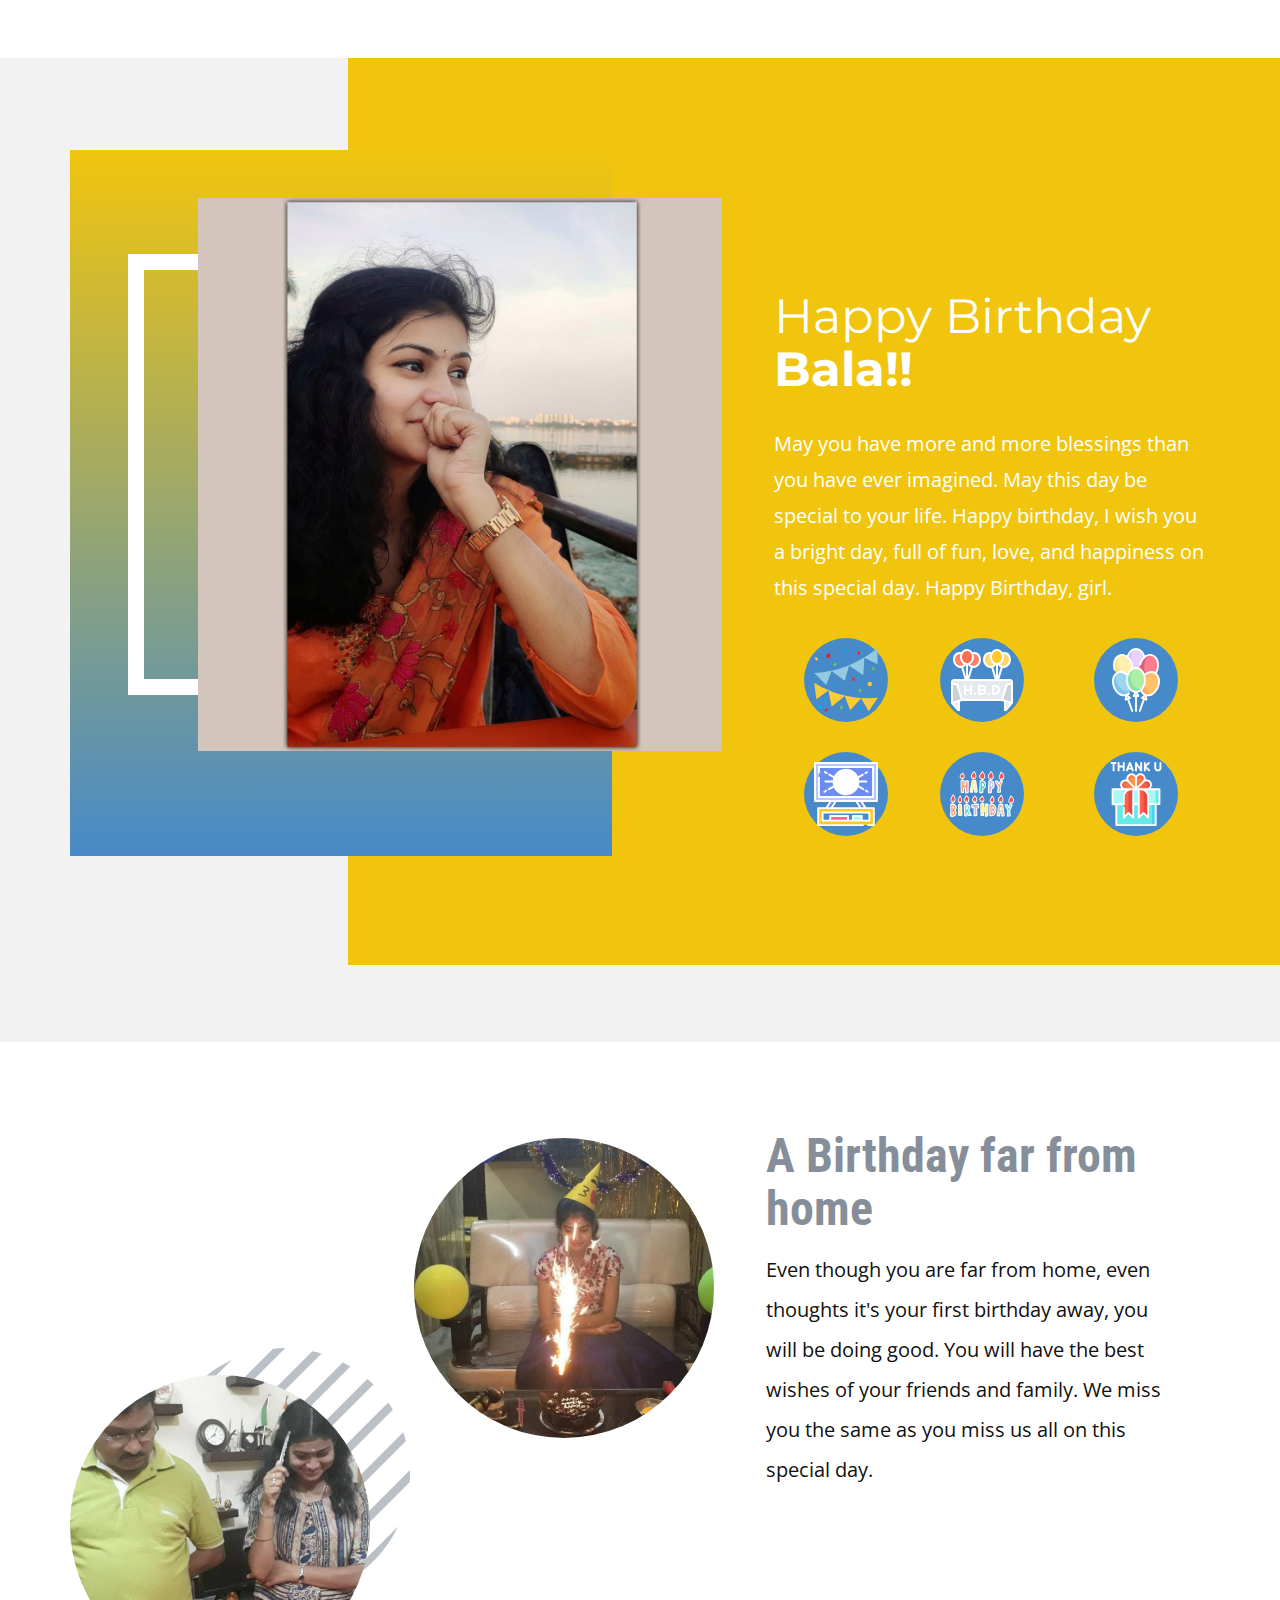
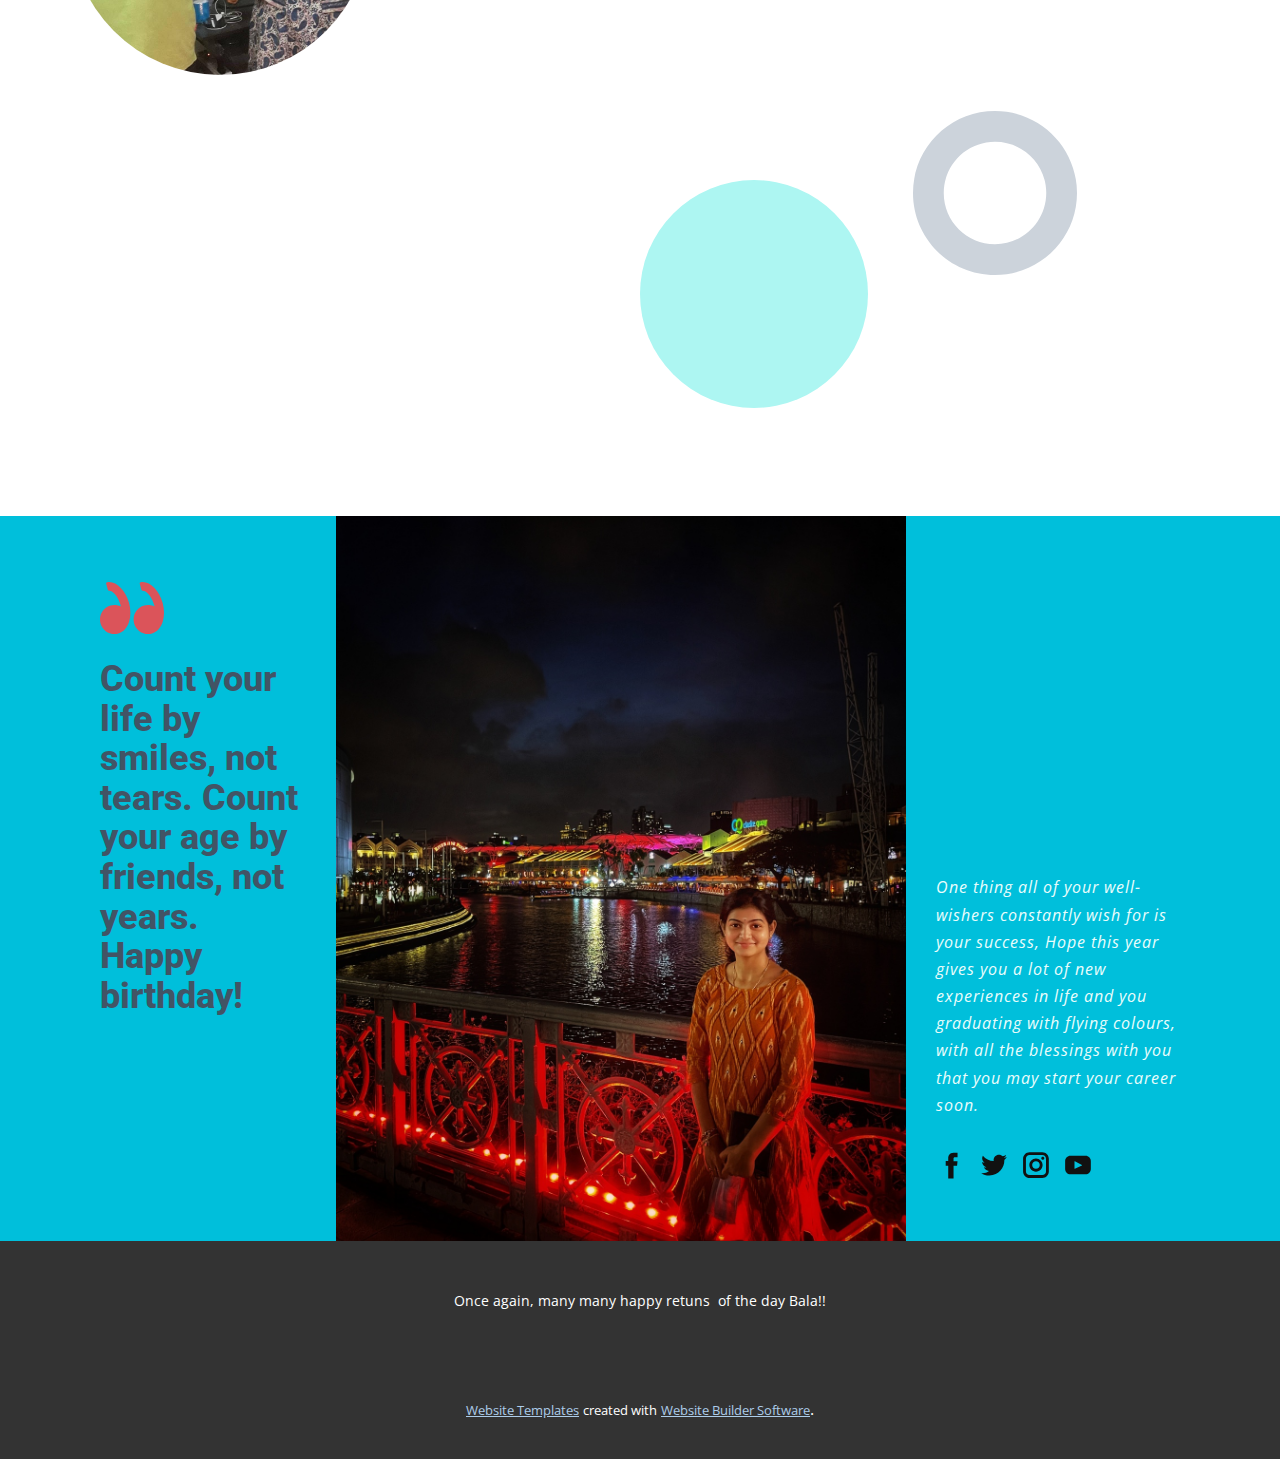
==== commit 05c9d5b4: "Add files via upload" ====
--- a/index.html
+++ b/index.html
@@ -129,7 +129,7 @@
               </div>
               <div class="u-container-style u-layout-cell u-size-26-sm u-size-26-xs u-size-30-lg u-size-30-xl u-size-60-md u-layout-cell-2">
                 <div class="u-container-layout u-valign-bottom-lg u-valign-bottom-xl u-container-layout-2">
-                  <img class="u-absolute-hcenter-sm u-absolute-hcenter-xs u-expand-resize u-expanded u-image" src="images/IMG_3628-01.jpeg" data-image-width="1200" data-image-height="1600">
+                  <img class="u-absolute-hcenter-sm u-absolute-hcenter-xs u-expanded u-image" src="images/IMG_3628-01.jpeg" data-image-width="1200" data-image-height="1600">
                 </div>
               </div>
               <div class="u-align-left u-container-style u-layout-cell u-right-cell u-size-16 u-size-60-md u-layout-cell-3">
@@ -157,6 +157,16 @@
     <footer class="u-align-center u-clearfix u-footer u-grey-80 u-footer" id="sec-f1e7"><div class="u-clearfix u-sheet u-sheet-1">
         <p class="u-small-text u-text u-text-variant u-text-1">Once again, many many happy retuns&nbsp; of the day Bala!!</p>
       </div></footer>
-    
+    <section class="u-backlink u-clearfix u-grey-80">
+      <a class="u-link" href="https://nicepage.com/website-templates" target="_blank">
+        <span>Website Templates</span>
+      </a>
+      <p class="u-text">
+        <span>created with</span>
+      </p>
+      <a class="u-link" href="https://nicepage.com/" target="_blank">
+        <span>Website Builder Software</span>
+      </a>. 
+    </section>
   </body>
 </html>--- a/Home.css
+++ b/Home.css
@@ -0,0 +1,732 @@
+.u-section-1 {
+  background-image: none;
+  min-height: 907px;
+}
+
+.u-section-1 .u-shape-1 {
+  background-image: none;
+  width: calc(((100% - 1140px) / 2) + 862px);
+  height: 907px;
+  margin: 0 0 0 auto;
+}
+
+.u-section-1 .u-layout-wrap-1 {
+  width: 1140px;
+  margin: -815px auto 92px;
+}
+
+.u-section-1 .u-layout-cell-1 {
+  min-height: 736px;
+}
+
+.u-section-1 .u-container-layout-1 {
+  padding-bottom: 30px;
+}
+
+.u-section-1 .u-shape-2 {
+  background-image: linear-gradient(#f1c50e, #478ac9);
+  width: 542px;
+  height: 706px;
+  margin: 0 auto 0 0;
+}
+
+.u-section-1 .u-shape-3 {
+  width: 433px;
+  height: 441px;
+  background-image: none;
+  margin: -602px auto 0 58px;
+}
+
+.u-section-1 .u-image-1 {
+  object-position: 50% 0%;
+  width: 524px;
+  height: 553px;
+  margin: -497px 32px 0 auto;
+}
+
+.u-section-1 .u-layout-cell-2 {
+  background-image: none;
+  min-height: 800px;
+}
+
+.u-section-1 .u-container-layout-2 {
+  padding: 140px 0 0 20px;
+}
+
+.u-section-1 .u-text-1 {
+  background-image: none;
+  font-size: 3rem;
+  margin: 0;
+}
+
+.u-section-1 .u-text-2 {
+  line-height: 1.8;
+  font-size: 1.25rem;
+  margin: 30px 0 0;
+}
+
+.u-section-1 .u-icon-1 {
+  height: 84px;
+  width: 84px;
+  background-image: none;
+  margin: 32px auto 0 30px;
+}
+
+.u-section-1 .u-icon-2 {
+  height: 84px;
+  width: 84px;
+  background-image: none;
+  margin: -84px auto 0 166px;
+}
+
+.u-section-1 .u-icon-3 {
+  height: 84px;
+  width: 84px;
+  background-image: none;
+  margin: -84px auto 0 320px;
+}
+
+.u-section-1 .u-icon-4 {
+  height: 84px;
+  width: 84px;
+  background-image: none;
+  margin: 30px auto 0 30px;
+}
+
+.u-section-1 .u-icon-5 {
+  height: 84px;
+  width: 84px;
+  background-image: none;
+  margin: -84px auto 0 166px;
+}
+
+.u-section-1 .u-icon-6 {
+  height: 84px;
+  width: 84px;
+  background-image: none;
+  margin: -84px auto 0 320px;
+}
+
+@media (max-width: 1199px) {
+  .u-section-1 {
+    min-height: 872px;
+  }
+
+  .u-section-1 .u-shape-1 {
+    width: calc(((100% - 940px) / 2) + 766px);
+    height: 872px;
+  }
+
+  .u-section-1 .u-layout-wrap-1 {
+    width: 940px;
+  }
+
+  .u-section-1 .u-layout-cell-1 {
+    min-height: 661px;
+  }
+
+  .u-section-1 .u-shape-2 {
+    width: 478px;
+    height: 648px;
+  }
+
+  .u-section-1 .u-shape-3 {
+    width: 440px;
+    margin-top: -545px;
+    margin-left: 51px;
+  }
+
+  .u-section-1 .u-layout-cell-2 {
+    min-height: 660px;
+  }
+
+  .u-section-1 .u-container-layout-2 {
+    padding-top: 26px;
+    padding-bottom: 26px;
+  }
+
+  .u-section-1 .u-icon-3 {
+    margin-left: 272px;
+  }
+
+  .u-section-1 .u-icon-6 {
+    margin-left: 272px;
+  }
+}
+
+@media (max-width: 991px) {
+  .u-section-1 {
+    min-height: 725px;
+  }
+
+  .u-section-1 .u-shape-1 {
+    width: calc(((100% - 720px) / 2) + 580px);
+    height: 726px;
+  }
+
+  .u-section-1 .u-layout-wrap-1 {
+    width: 720px;
+  }
+
+  .u-section-1 .u-layout-cell-1 {
+    min-height: 583px;
+  }
+
+  .u-section-1 .u-container-layout-1 {
+    padding-bottom: 0;
+  }
+
+  .u-section-1 .u-shape-2 {
+    height: 582px;
+    width: 398px;
+  }
+
+  .u-section-1 .u-shape-3 {
+    width: 415px;
+    height: 348px;
+    margin-top: -479px;
+    margin-right: 0;
+    margin-left: auto;
+  }
+
+  .u-section-1 .u-image-1 {
+    width: 432px;
+    height: 456px;
+    margin-right: 0;
+  }
+
+  .u-section-1 .u-layout-cell-2 {
+    min-height: 100px;
+  }
+
+  .u-section-1 .u-container-layout-2 {
+    padding-top: 45px;
+  }
+
+  .u-section-1 .u-text-1 {
+    font-size: 2rem;
+  }
+
+  .u-section-1 .u-text-2 {
+    font-size: 1rem;
+  }
+
+  .u-section-1 .u-icon-3 {
+    margin-left: 184px;
+  }
+
+  .u-section-1 .u-icon-6 {
+    margin-left: 184px;
+  }
+}
+
+@media (max-width: 767px) {
+  .u-section-1 {
+    min-height: 1182px;
+  }
+
+  .u-section-1 .u-shape-1 {
+    width: calc(((100% - 540px) / 2) + 478px);
+    left: auto;
+    right: 0;
+    height: auto;
+    margin: initial;
+  }
+
+  .u-section-1 .u-layout-wrap-1 {
+    width: 540px;
+    margin-top: 72px;
+    margin-bottom: 60px;
+  }
+
+  .u-section-1 .u-layout-cell-1 {
+    min-height: 581px;
+  }
+
+  .u-section-1 .u-shape-3 {
+    margin-top: -473px;
+    margin-right: auto;
+  }
+
+  .u-section-1 .u-container-layout-2 {
+    padding-top: 49px;
+    padding-left: 105px;
+  }
+}
+
+@media (max-width: 575px) {
+  .u-section-1 {
+    min-height: 1023px;
+  }
+
+  .u-section-1 .u-shape-1 {
+    width: 361px;
+    height: auto;
+    margin: initial;
+  }
+
+  .u-section-1 .u-layout-wrap-1 {
+    width: 340px;
+  }
+
+  .u-section-1 .u-layout-cell-1 {
+    min-height: 424px;
+  }
+
+  .u-section-1 .u-shape-2 {
+    height: 394px;
+    width: 303px;
+  }
+
+  .u-section-1 .u-shape-3 {
+    height: 248px;
+    width: 271px;
+    margin-top: -326px;
+    margin-left: 29px;
+  }
+
+  .u-section-1 .u-image-1 {
+    width: 340px;
+    height: 359px;
+  }
+
+  .u-section-1 .u-container-layout-2 {
+    padding-top: 30px;
+    padding-left: 60px;
+  }
+}.u-section-2 .u-sheet-1 {
+  min-height: 1074px;
+}
+
+.u-section-2 .u-shape-1 {
+  width: 228px;
+  height: 228px;
+  margin: 738px 342px 0 auto;
+}
+
+.u-section-2 .u-image-1 {
+  width: 300px;
+  height: 300px;
+  background-image: url("images/WhatsAppImage2021-04-02at1.53.38PM2.jpeg");
+  background-position: 50% 50%;
+  margin: -870px auto 0 344px;
+}
+
+.u-section-2 .u-shape-2 {
+  width: 250px;
+  height: 250px;
+  margin: -90px auto 0 90px;
+}
+
+.u-section-2 .u-image-2 {
+  width: 300px;
+  height: 300px;
+  background-image: url("images/WhatsAppImage2021-04-02at1.53.38PM1.jpeg");
+  background-position: 50% 50%;
+  margin: -223px auto 0 0;
+}
+
+.u-section-2 .u-image-3 {
+  width: 526px;
+  height: 526px;
+  background-image: url("images/sfd1.jpg");
+  background-position: 50% 50%;
+  margin: -193px auto 0 158px;
+}
+
+.u-section-2 .u-shape-3 {
+  width: 164px;
+  height: 164px;
+  margin: -297px 133px 0 auto;
+}
+
+.u-section-2 .u-group-1 {
+  width: 474px;
+  min-height: 519px;
+  margin: -773px 0 60px auto;
+}
+
+.u-section-2 .u-container-layout-1 {
+  padding: 30px;
+}
+
+.u-section-2 .u-text-1 {
+  font-weight: 700;
+  font-family: "Roboto Condensed", sans-serif;
+  font-size: 3rem;
+  margin: -2px 0 0;
+}
+
+.u-section-2 .u-text-2 {
+  line-height: 2;
+  font-size: 1.25rem;
+  margin: 14px 0 0;
+}
+
+@media (max-width: 1199px) {
+  .u-section-2 .u-sheet-1 {
+    min-height: 1269px;
+  }
+
+  .u-section-2 .u-shape-1 {
+    margin-top: 944px;
+    margin-right: 220px;
+  }
+
+  .u-section-2 .u-image-1 {
+    margin-top: -1076px;
+    margin-left: 186px;
+  }
+
+  .u-section-2 .u-shape-2 {
+    margin-top: 20px;
+    margin-left: 186px;
+  }
+
+  .u-section-2 .u-image-3 {
+    margin-top: -97px;
+    margin-left: 86px;
+  }
+
+  .u-section-2 .u-shape-3 {
+    width: 145px;
+    height: 145px;
+    margin-top: -393px;
+    margin-right: 32px;
+  }
+
+  .u-section-2 .u-group-1 {
+    width: 413px;
+    min-height: 557px;
+  }
+
+  .u-section-2 .u-text-1 {
+    font-size: 2.625rem;
+  }
+}
+
+@media (max-width: 991px) {
+  .u-section-2 .u-sheet-1 {
+    min-height: 1533px;
+  }
+
+  .u-section-2 .u-shape-1 {
+    margin-top: 1244px;
+    margin-right: 58px;
+  }
+
+  .u-section-2 .u-image-1 {
+    width: 323px;
+    height: 323px;
+    margin-top: -959px;
+    margin-right: 65px;
+    margin-left: auto;
+  }
+
+  .u-section-2 .u-shape-2 {
+    margin-top: -123px;
+    margin-left: 78px;
+  }
+
+  .u-section-2 .u-image-2 {
+    width: 254px;
+    height: 254px;
+  }
+
+  .u-section-2 .u-image-3 {
+    margin-left: 58px;
+  }
+
+  .u-section-2 .u-shape-3 {
+    width: 117px;
+    height: 117px;
+    margin-right: 0;
+  }
+
+  .u-section-2 .u-group-1 {
+    min-height: 419px;
+    margin-top: -1086px;
+    margin-right: initial;
+    margin-left: initial;
+    width: auto;
+  }
+}
+
+@media (max-width: 767px) {
+  .u-section-2 .u-sheet-1 {
+    min-height: 1695px;
+  }
+
+  .u-section-2 .u-shape-1 {
+    width: 204px;
+    height: 204px;
+    margin-top: 1417px;
+    margin-right: 0;
+  }
+
+  .u-section-2 .u-image-1 {
+    margin-top: -1077px;
+    margin-right: 14px;
+  }
+
+  .u-section-2 .u-shape-2 {
+    margin-top: 0;
+    margin-left: 94px;
+  }
+
+  .u-section-2 .u-image-2 {
+    margin-top: -203px;
+  }
+
+  .u-section-2 .u-image-3 {
+    width: 492px;
+    height: 492px;
+    margin-top: -115px;
+    margin-right: 14px;
+    margin-left: auto;
+  }
+
+  .u-section-2 .u-shape-3 {
+    margin-top: -612px;
+    margin-right: 14px;
+  }
+
+  .u-section-2 .u-group-1 {
+    min-height: 429px;
+    margin-top: -976px;
+    width: auto;
+    margin-right: initial;
+    margin-left: initial;
+  }
+
+  .u-section-2 .u-container-layout-1 {
+    padding-left: 10px;
+    padding-right: 10px;
+  }
+
+  .u-section-2 .u-text-1 {
+    font-size: 3rem;
+  }
+}
+
+@media (max-width: 575px) {
+  .u-section-2 .u-sheet-1 {
+    min-height: 1679px;
+  }
+
+  .u-section-2 .u-shape-1 {
+    width: 170px;
+    height: 170px;
+    margin-top: 1416px;
+    margin-right: 18px;
+  }
+
+  .u-section-2 .u-image-1 {
+    width: 253px;
+    height: 253px;
+    margin-top: -945px;
+    margin-right: 18px;
+  }
+
+  .u-section-2 .u-shape-2 {
+    margin-top: 44px;
+    margin-left: 32px;
+  }
+
+  .u-section-2 .u-image-2 {
+    width: 243px;
+    height: 243px;
+    margin-top: -222px;
+  }
+
+  .u-section-2 .u-image-3 {
+    width: 324px;
+    height: 324px;
+    margin-top: -43px;
+    margin-right: auto;
+    margin-left: 0;
+  }
+
+  .u-section-2 .u-shape-3 {
+    width: 87px;
+    height: 87px;
+    margin-top: 58px;
+    margin-right: auto;
+    margin-left: 22px;
+  }
+
+  .u-section-2 .u-group-1 {
+    min-height: 551px;
+    margin-top: -1590px;
+    width: auto;
+    margin-right: initial;
+    margin-left: initial;
+  }
+
+  .u-section-2 .u-text-1 {
+    font-size: 2.25rem;
+  }
+}.u-section-3 {
+  background-image: url("images/bg.jpg");
+  background-position: 50% 50%;
+}
+
+.u-section-3 .u-sheet-1 {
+  min-height: 725px;
+}
+
+.u-section-3 .u-layout-wrap-1 {
+  margin: 0 auto 0 0;
+}
+
+.u-section-3 .u-layout-cell-1 {
+  min-height: 725px;
+}
+
+.u-section-3 .u-container-layout-1 {
+  padding: 60px 30px;
+}
+
+.u-section-3 .u-icon-1 {
+  height: 64px;
+  width: 64px;
+  margin: 0;
+}
+
+.u-section-3 .u-text-1 {
+  font-weight: 800;
+  font-size: 2.25rem;
+  margin: 20px 0 0;
+}
+
+.u-section-3 .u-layout-cell-2 {
+  min-height: 725px;
+}
+
+.u-section-3 .u-container-layout-2 {
+  padding: 0;
+}
+
+.u-section-3 .u-layout-cell-3 {
+  min-height: 725px;
+}
+
+.u-section-3 .u-container-layout-3 {
+  padding: 60px 30px;
+}
+
+.u-section-3 .u-text-2 {
+  line-height: 1.7;
+  letter-spacing: 1px;
+  font-size: 1rem;
+  font-style: italic;
+  font-weight: 400;
+  margin: 0;
+}
+
+.u-section-3 .u-social-icons-1 {
+  white-space: nowrap;
+  height: 32px;
+  min-height: 16px;
+  width: 158px;
+  min-width: 94px;
+  margin: 30px auto 0 0;
+}
+
+.u-section-3 .u-icon-2 {
+  height: 100%;
+}
+
+.u-section-3 .u-icon-3 {
+  height: 100%;
+}
+
+.u-section-3 .u-icon-4 {
+  height: 100%;
+}
+
+.u-section-3 .u-icon-5 {
+  height: 100%;
+}
+
+@media (max-width: 1199px) {
+  .u-section-3 .u-sheet-1 {
+    min-height: 598px;
+  }
+
+  .u-section-3 .u-layout-wrap-1 {
+    margin-right: initial;
+    margin-left: initial;
+  }
+
+  .u-section-3 .u-layout-cell-1 {
+    min-height: 598px;
+  }
+
+  .u-section-3 .u-layout-cell-2 {
+    min-height: 598px;
+    background-position: 50% 50%;
+  }
+
+  .u-section-3 .u-layout-cell-3 {
+    min-height: 598px;
+  }
+}
+
+@media (max-width: 991px) {
+  .u-section-3 .u-sheet-1 {
+    min-height: 398px;
+  }
+
+  .u-section-3 .u-layout-cell-1 {
+    min-height: 100px;
+  }
+
+  .u-section-3 .u-container-layout-1 {
+    padding-top: 30px;
+    padding-bottom: 30px;
+  }
+
+  .u-section-3 .u-layout-cell-2 {
+    min-height: 916px;
+  }
+
+  .u-section-3 .u-layout-cell-3 {
+    min-height: 100px;
+  }
+
+  .u-section-3 .u-container-layout-3 {
+    padding-top: 30px;
+    padding-bottom: 30px;
+  }
+}
+
+@media (max-width: 767px) {
+  .u-section-3 .u-sheet-1 {
+    min-height: 299px;
+  }
+
+  .u-section-3 .u-container-layout-1 {
+    padding-left: 10px;
+    padding-right: 10px;
+  }
+
+  .u-section-3 .u-layout-cell-2 {
+    min-height: 687px;
+  }
+
+  .u-section-3 .u-container-layout-3 {
+    padding-left: 10px;
+    padding-right: 10px;
+  }
+}
+
+@media (max-width: 575px) {
+  .u-section-3 .u-sheet-1 {
+    min-height: 188px;
+  }
+
+  .u-section-3 .u-layout-cell-2 {
+    min-height: 100px;
+  }
+}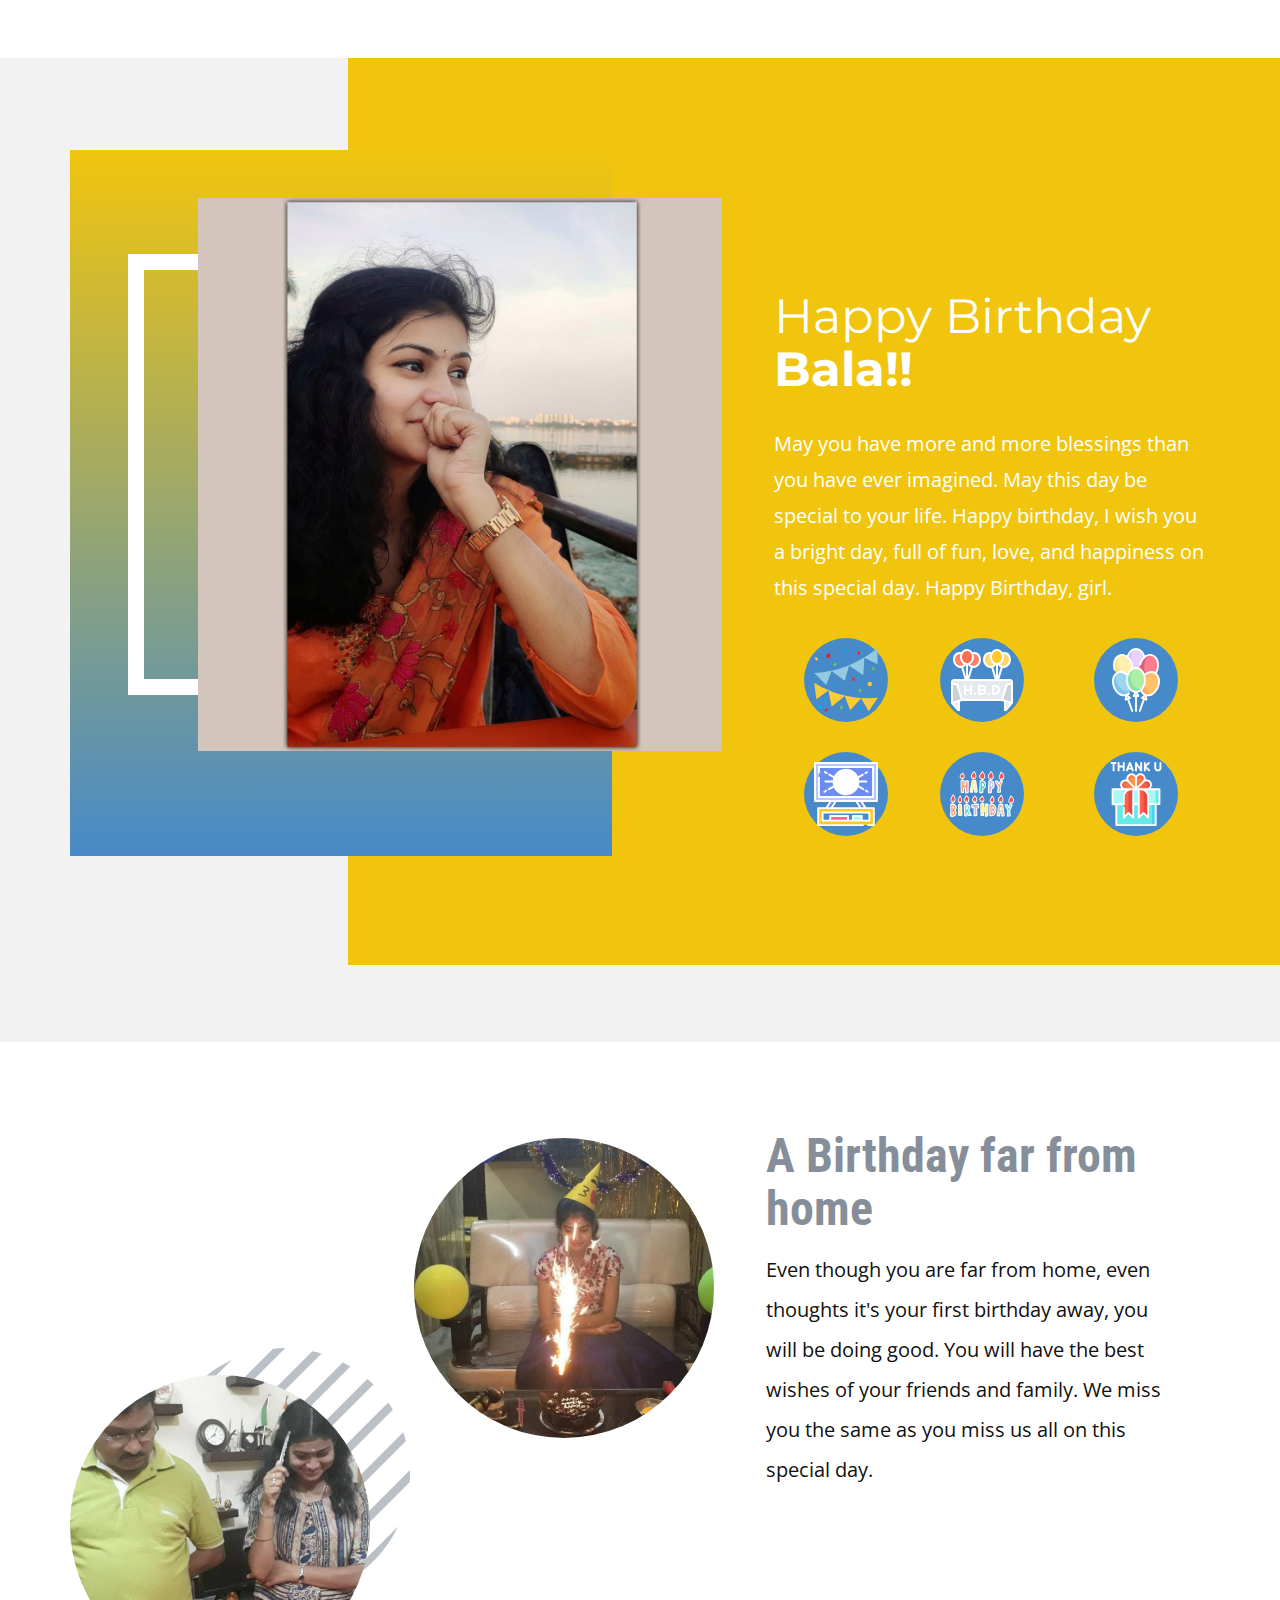
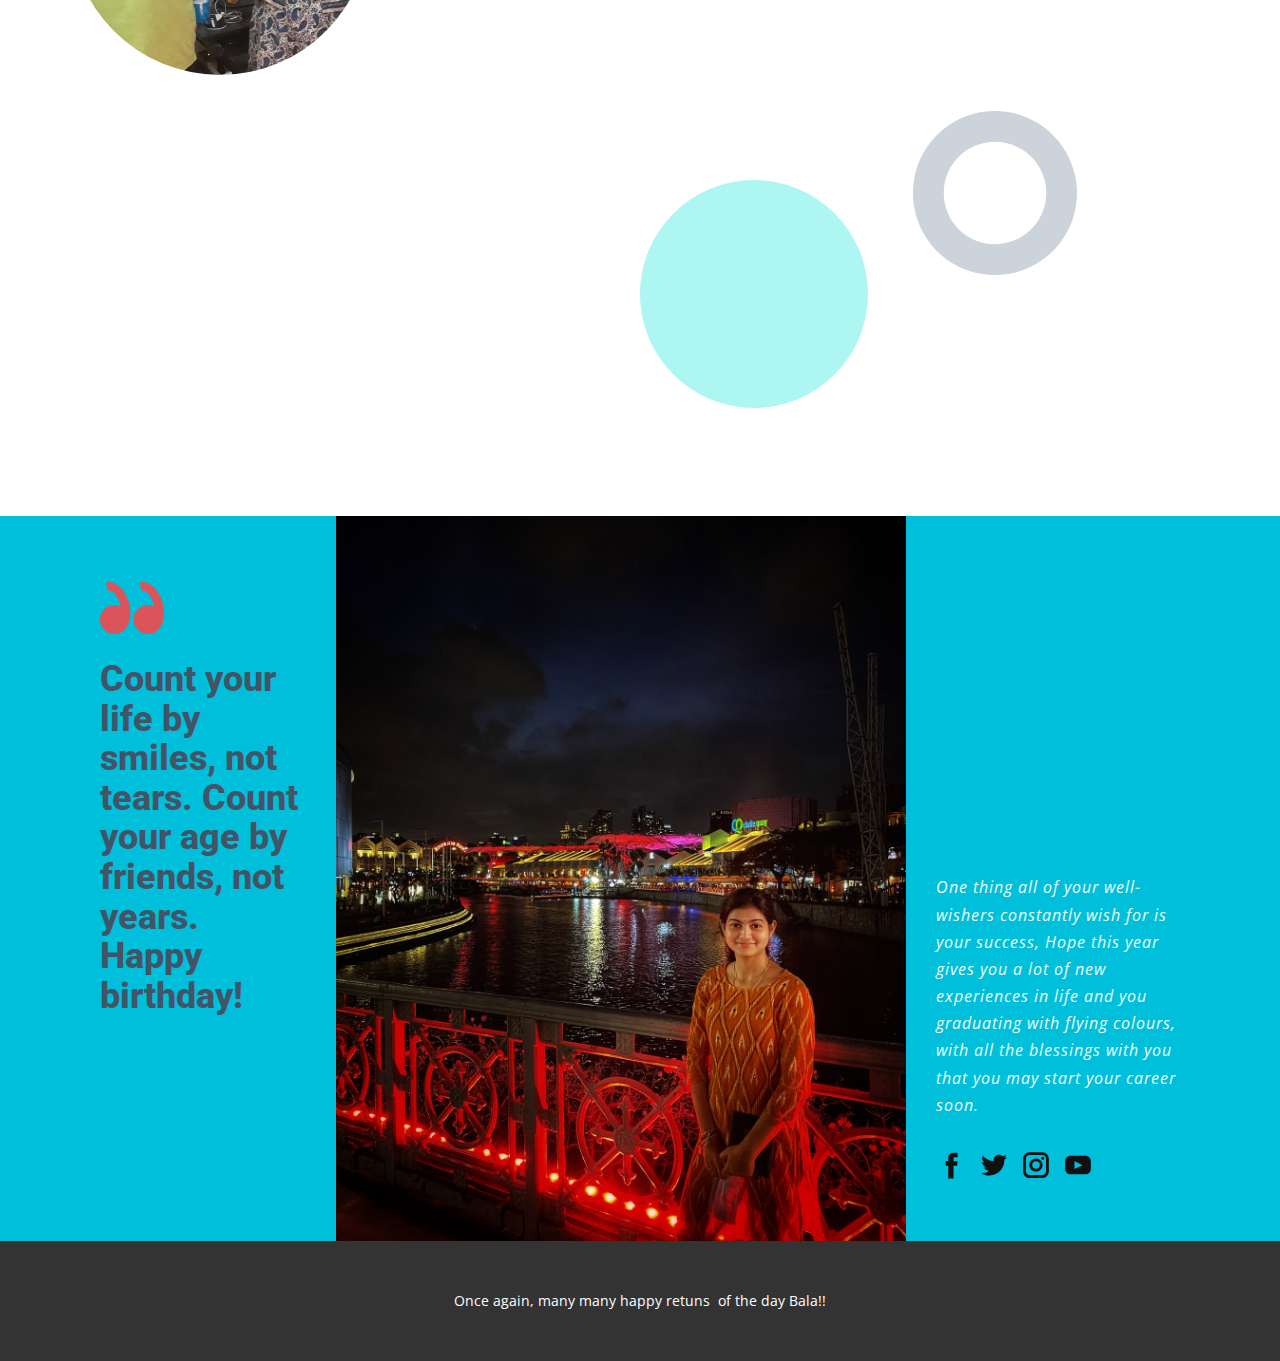
==== commit 47bfc77a: "Update index.html" ====
--- a/index.html
+++ b/index.html
@@ -157,16 +157,6 @@
     <footer class="u-align-center u-clearfix u-footer u-grey-80 u-footer" id="sec-f1e7"><div class="u-clearfix u-sheet u-sheet-1">
         <p class="u-small-text u-text u-text-variant u-text-1">Once again, many many happy retuns&nbsp; of the day Bala!!</p>
       </div></footer>
-    <section class="u-backlink u-clearfix u-grey-80">
-      <a class="u-link" href="https://nicepage.com/website-templates" target="_blank">
-        <span>Website Templates</span>
-      </a>
-      <p class="u-text">
-        <span>created with</span>
-      </p>
-      <a class="u-link" href="https://nicepage.com/" target="_blank">
-        <span>Website Builder Software</span>
-      </a>. 
-    </section>
+    
   </body>
-</html>+</html>
